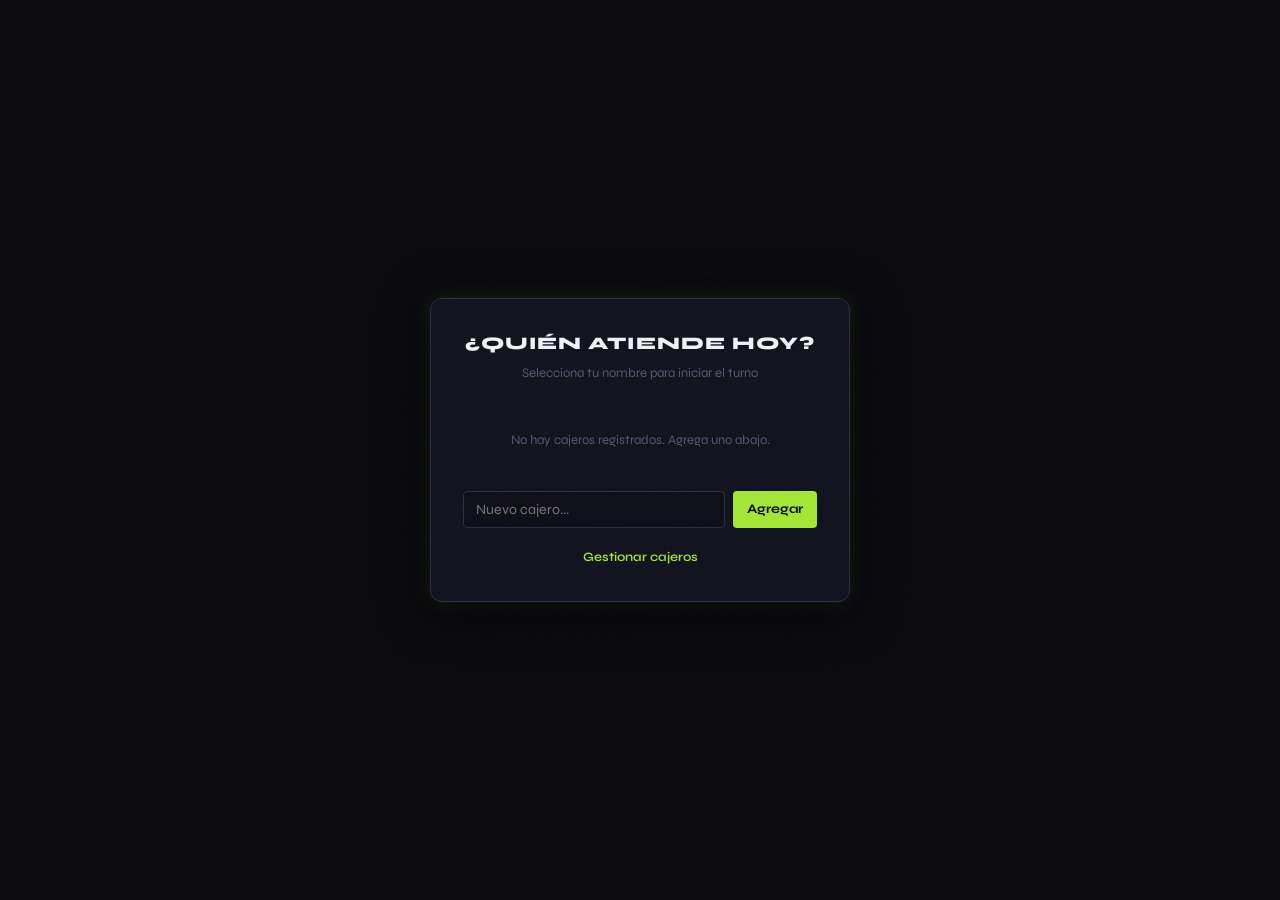
==== index.html @ 63627b52 "hello" ====
<!DOCTYPE html>
<html lang="es">
<head>
  <meta charset="UTF-8" />
  <meta name="viewport" content="width=device-width, initial-scale=1.0" />
  <meta name="description" content="Punto de Venta — Minimercado Control-Total" />
  <meta name="theme-color" content="#0a0a0f" />

  <title>POS — Minimercado</title>

  <!-- =====================================================
    Iconografía y PWA
  ====================================================== -->
  <link rel="icon" type="image/png" sizes="32x32" href="/assets/icons/favicon-32x32.png" />
  <link rel="apple-touch-icon" sizes="180x180" href="/assets/icons/apple-touch-icon.png" />
  <link rel="manifest" href="/manifest.json" />

  <!-- =====================================================
    Tipografías: DM Mono (números/códigos) + Syne (UI)
  ====================================================== -->
  <link rel="preconnect" href="https://fonts.googleapis.com" />
  <link rel="preconnect" href="https://fonts.gstatic.com" crossorigin />
  <link href="https://fonts.googleapis.com/css2?family=DM+Mono:wght@400;500&family=Syne:wght@400;600;700;800&display=swap" rel="stylesheet" />

  <!-- =====================================================
    Estilos
  ====================================================== -->
  <link rel="stylesheet" href="/assets/css/main.css" />
  <link rel="stylesheet" href="/assets/css/pos.css" />
</head>

<body class="pagina-pos">

  <!-- =====================================================
    BARRA DE NAVEGACIÓN SUPERIOR
  ====================================================== -->
  <header class="nav-superior" role="banner">
    <div class="nav-marca">
      <span class="nav-logo">▣</span>
      <span class="nav-nombre">Minimercado</span>
    </div>

    <nav class="nav-links" role="navigation" aria-label="Navegación principal">
      <a href="/" class="nav-link nav-link--activo" aria-current="page">
        <span class="nav-link-icono">⊞</span> POS
      </a>
      <a href="/inventario.html" class="nav-link">
        <span class="nav-link-icono">◫</span> Inventario
      </a>
      <a href="/dashboard.html" class="nav-link">
        <span class="nav-link-icono">◈</span> Dashboard
      </a>
    </nav>

    <div class="nav-sesion">
      <!-- Cajero activo — llenado por cajero.js -->
      <div class="cajero-badge" id="cajero-badge">
        <span class="cajero-badge-icono">◉</span>
        <span id="cajero-badge-nombre">Cargando...</span>
      </div>
      <button class="btn-cerrar-sesion" id="btn-cerrar-sesion" title="Cambiar cajero">↩</button>
    </div>
  </header>

  <!-- =====================================================
    CONTENIDO PRINCIPAL DEL POS
  ====================================================== -->
  <main class="pos-layout" role="main">

    <!-- ─────────────────────────────────────────────────
      COLUMNA IZQUIERDA: Búsqueda + Carrito
    ──────────────────────────────────────────────────── -->
    <section class="pos-columna-izq" aria-label="Carrito de venta">

      <!-- Buscador / Entrada de código -->
      <div class="pos-buscador-wrapper">
        <div class="pos-buscador-grupo">
          <label for="pos-busqueda" class="pos-buscador-label">
            BUSCAR PRODUCTO
          </label>
          <div class="pos-buscador-controles">
            <div class="pos-input-wrapper">
              <span class="pos-input-icono">⌕</span>
              <input
                type="text"
                id="pos-busqueda"
                class="pos-input-busqueda"
                placeholder="Nombre o código de barras..."
                autocomplete="off"
                autocorrect="off"
                spellcheck="false"
                aria-label="Buscar producto por nombre o código"
              />
            </div>
            <button
              id="pos-btn-camara"
              class="btn-camara"
              title="Escanear con cámara (Chrome/Edge)"
              aria-label="Abrir cámara para escanear código de barras"
            >
              ◎
            </button>
          </div>
        </div>

        <!-- Indicador de modo escáner USB -->
        <div class="pos-modo-escaner" id="pos-modo-escaner" aria-live="polite">
          <span class="escaner-dot"></span>
          <span class="escaner-texto">Listo para escáner USB</span>
        </div>
      </div>

      <!-- Carrito de venta -->
      <div class="pos-carrito-header">
        <h2 class="pos-carrito-titulo">VENTA ACTUAL</h2>
        <button
          id="pos-btn-limpiar"
          class="btn-limpiar-carrito"
          title="Vaciar carrito"
          aria-label="Vaciar carrito"
        >
          ✕ Limpiar
        </button>
      </div>

      <div
        id="pos-carrito"
        class="pos-carrito"
        role="list"
        aria-label="Productos en el carrito"
        aria-live="polite"
      >
        <!-- Llenado dinámicamente por pos.js -->
        <div class="carrito-vacio">
          <p>Escanea o busca un producto para comenzar</p>
        </div>
      </div>

    </section>

    <!-- ─────────────────────────────────────────────────
      COLUMNA DERECHA: Resumen + Cobro
    ──────────────────────────────────────────────────── -->
    <aside class="pos-columna-der" aria-label="Resumen y cobro">

      <!-- Panel de totales -->
      <div class="pos-panel-total">
        <div class="pos-total-label">TOTAL A COBRAR</div>
        <div
          id="pos-total"
          class="pos-total-valor"
          aria-live="polite"
          aria-label="Total a cobrar"
        >
          Bs. 0.00
        </div>

        <div class="pos-items-count">
          <span id="pos-items-count">0 productos</span>
        </div>
      </div>

      <!-- Botón principal de cobro -->
      <button
        id="pos-btn-cobrar"
        class="btn-cobrar"
        disabled
        aria-label="Proceder al cobro"
      >
        <span class="btn-cobrar-icono">◈</span>
        COBRAR
      </button>

      <!-- Acceso rápido a fiados del día -->
      <div class="pos-panel-fiados">
        <div class="pos-panel-fiados-header">
          <span>FIADOS PENDIENTES</span>
          <a href="/dashboard.html#fiados" class="link-ver-todos">Ver todos →</a>
        </div>
        <div id="pos-fiados-lista" class="pos-fiados-lista">
          <!-- Llenado por pos.js al iniciar -->
        </div>
      </div>

      <!-- Atajos de teclado -->
      <div class="pos-atajos" aria-label="Atajos de teclado">
        <div class="atajo-item">
          <kbd>F1</kbd> <span>Nuevo producto</span>
        </div>
        <div class="atajo-item">
          <kbd>F2</kbd> <span>Abrir cámara</span>
        </div>
        <div class="atajo-item">
          <kbd>Enter</kbd> <span>Cobrar</span>
        </div>
        <div class="atajo-item">
          <kbd>Esc</kbd> <span>Limpiar</span>
        </div>
      </div>

    </aside>

  </main>

  <!-- =====================================================
    SERVICE WORKER — Registro PWA
  ====================================================== -->
  <script>
    if ("serviceWorker" in navigator) {
      navigator.serviceWorker
        .register("/sw.js")
        .then(() => console.log("✅ Service Worker registrado."))
        .catch((err) => console.error("❌ Error SW:", err));
    }
  </script>

  <!-- =====================================================
    MÓDULOS JS
  ====================================================== -->
  <script type="module">
    import { inicializarDB } from "/assets/js/db.js";
    import { iniciarGestionCajero, getCajeroActivo, cerrarSesionCajero } from "/assets/js/cajero.js";
    import { iniciarPOS } from "/assets/js/pos.js";

    // --- Inicialización en cascada ---
    async function arrancar() {
      await inicializarDB();
      await iniciarGestionCajero();

      // --- Muestra el nombre del cajero activo en el badge ---
      const cajero = getCajeroActivo();
      if (cajero) {
        document.getElementById("cajero-badge-nombre").textContent = cajero.nombre;
      }

      iniciarPOS();

      // --- Cierre de sesión del cajero ---
      document.getElementById("btn-cerrar-sesion").addEventListener("click", () => {
        const confirmado = confirm("¿Cambiar de cajero? La sesión actual se cerrará.");
        if (confirmado) {
          cerrarSesionCajero();
          location.reload();
        }
      });

      // --- Atajos de teclado globales ---
      document.addEventListener("keydown", (e) => {
        if (e.key === "F1") {
          e.preventDefault();
          window.location.href = "/inventario.html?nuevo=1";
        }
        if (e.key === "F2") {
          e.preventDefault();
          document.getElementById("pos-btn-camara")?.click();
        }
        if (e.key === "Escape") {
          document.getElementById("pos-btn-limpiar")?.click();
        }
        // Enter solo si el foco NO está en el input de búsqueda
        if (e.key === "Enter" && document.activeElement?.id !== "pos-busqueda") {
          const btnCobrar = document.getElementById("pos-btn-cobrar");
          if (btnCobrar && !btnCobrar.disabled) btnCobrar.click();
        }
      });
    }

    arrancar().catch(console.error);
  </script>

</body>
</html>
---- assets/css/main.css ----
/* ============================================================
   main.css — Sistema de Diseño Global
   Minimercado Control-Total | JVSoftware
   Contiene: Variables CSS, reset, tipografía, navegación,
   modales, toasts, formularios y componentes compartidos.
   ============================================================ */

/* ============================================================
   VARIABLES DEL SISTEMA
   Paleta: Negro profundo + Verde lima industrial + Ámbar alerta
   ============================================================ */
:root {
  /* --- Colores base --- */
  --color-fondo:        #0a0a0f;
  --color-fondo-2:      #0f0f18;
  --color-superficie:   #13131f;
  --color-superficie-2: #1a1a2a;
  --color-borde:        #252535;
  --color-borde-2:      #2e2e45;

  /* --- Colores primarios --- */
  --color-primario:     #a3e635;   /* Verde lima */
  --color-primario-dim: #6b9a22;
  --color-primario-bg:  rgba(163, 230, 53, 0.07);

  /* --- Colores de estado --- */
  --color-exito:        #a3e635;
  --color-advertencia:  #fbbf24;
  --color-critico:      #f87171;
  --color-fiado:        #fb923c;
  --color-contado:      #34d399;
  --color-info:         #60a5fa;

  /* --- Texto --- */
  --texto-primario:     #f0f0f8;
  --texto-secundario:   #8888aa;
  --texto-terciario:    #555575;
  --texto-invertido:    #0a0a0f;

  /* --- Tipografías --- */
  --fuente-ui:      'Syne', sans-serif;
  --fuente-mono:    'DM Mono', monospace;

  /* --- Espaciado --- */
  --espacio-xs:  4px;
  --espacio-sm:  8px;
  --espacio-md:  16px;
  --espacio-lg:  24px;
  --espacio-xl:  32px;
  --espacio-2xl: 48px;

  /* --- Bordes --- */
  --radio-sm:  4px;
  --radio-md:  8px;
  --radio-lg:  12px;

  /* --- Sombras --- */
  --sombra-sm: 0 2px 8px rgba(0,0,0,0.4);
  --sombra-md: 0 4px 24px rgba(0,0,0,0.6);
  --sombra-lg: 0 8px 48px rgba(0,0,0,0.8);
  --sombra-primario: 0 0 20px rgba(163,230,53,0.15);

  /* --- Transiciones --- */
  --trans-rapida: 120ms ease;
  --trans-normal: 220ms ease;

  /* --- Altura del nav --- */
  --alto-nav: 56px;
}

/* ============================================================
   RESET Y BASE
   ============================================================ */
*, *::before, *::after {
  box-sizing: border-box;
  margin: 0;
  padding: 0;
}

html {
  font-size: 16px;
  scroll-behavior: smooth;
  -webkit-font-smoothing: antialiased;
  -moz-osx-font-smoothing: grayscale;
}

body {
  font-family: var(--fuente-ui);
  background-color: var(--color-fondo);
  color: var(--texto-primario);
  min-height: 100vh;
  line-height: 1.5;
  overflow-x: hidden;
}

/* --- Textura de grano sutil sobre toda la app --- */
body::before {
  content: '';
  position: fixed;
  inset: 0;
  background-image: url("data:image/svg+xml,%3Csvg viewBox='0 0 256 256' xmlns='http://www.w3.org/2000/svg'%3E%3Cfilter id='noise'%3E%3CfeTurbulence type='fractalNoise' baseFrequency='0.9' numOctaves='4' stitchTiles='stitch'/%3E%3C/filter%3E%3Crect width='100%25' height='100%25' filter='url(%23noise)' opacity='0.03'/%3E%3C/svg%3E");
  pointer-events: none;
  z-index: 9999;
  opacity: 0.4;
}

a {
  color: var(--color-primario);
  text-decoration: none;
  transition: opacity var(--trans-rapida);
}
a:hover { opacity: 0.75; }

button {
  font-family: var(--fuente-ui);
  cursor: pointer;
  border: none;
  outline: none;
}

input, select, textarea {
  font-family: var(--fuente-ui);
  outline: none;
}

/* ============================================================
   NAVEGACIÓN SUPERIOR
   ============================================================ */
.nav-superior {
  position: fixed;
  top: 0;
  left: 0;
  right: 0;
  height: var(--alto-nav);
  background: rgba(10, 10, 15, 0.92);
  backdrop-filter: blur(12px);
  -webkit-backdrop-filter: blur(12px);
  border-bottom: 1px solid var(--color-borde);
  display: flex;
  align-items: center;
  padding: 0 var(--espacio-lg);
  gap: var(--espacio-lg);
  z-index: 100;
}

.nav-marca {
  display: flex;
  align-items: center;
  gap: var(--espacio-sm);
  flex-shrink: 0;
}

.nav-logo {
  color: var(--color-primario);
  font-size: 1.3rem;
  line-height: 1;
  filter: drop-shadow(0 0 6px rgba(163,230,53,0.5));
}

.nav-nombre {
  font-family: var(--fuente-ui);
  font-weight: 800;
  font-size: 0.95rem;
  letter-spacing: 0.05em;
  text-transform: uppercase;
  color: var(--texto-primario);
}

.nav-links {
  display: flex;
  align-items: center;
  gap: var(--espacio-xs);
  flex: 1;
}

.nav-link {
  display: flex;
  align-items: center;
  gap: 6px;
  padding: 6px 14px;
  border-radius: var(--radio-sm);
  font-size: 0.8rem;
  font-weight: 600;
  letter-spacing: 0.05em;
  text-transform: uppercase;
  color: var(--texto-secundario);
  transition: color var(--trans-rapida), background var(--trans-rapida);
  border: 1px solid transparent;
}

.nav-link:hover {
  color: var(--texto-primario);
  background: var(--color-superficie);
  opacity: 1;
}

.nav-link--activo {
  color: var(--color-primario);
  background: var(--color-primario-bg);
  border-color: rgba(163,230,53,0.2);
}

.nav-link-icono {
  font-size: 0.85rem;
  opacity: 0.7;
}

.nav-sesion {
  display: flex;
  align-items: center;
  gap: var(--espacio-sm);
  margin-left: auto;
  flex-shrink: 0;
}

.cajero-badge {
  display: flex;
  align-items: center;
  gap: 6px;
  background: var(--color-superficie);
  border: 1px solid var(--color-borde);
  border-radius: var(--radio-sm);
  padding: 5px 10px;
  font-size: 0.78rem;
  font-weight: 600;
  color: var(--texto-secundario);
}

.cajero-badge-icono {
  color: var(--color-primario);
  font-size: 0.6rem;
  filter: drop-shadow(0 0 4px rgba(163,230,53,0.6));
}

.btn-cerrar-sesion {
  background: transparent;
  color: var(--texto-terciario);
  font-size: 1rem;
  padding: 5px 8px;
  border-radius: var(--radio-sm);
  border: 1px solid var(--color-borde);
  transition: color var(--trans-rapida), border-color var(--trans-rapida);
}

.btn-cerrar-sesion:hover {
  color: var(--color-critico);
  border-color: var(--color-critico);
}

/* ============================================================
   CONTENEDOR BASE (todas las páginas empujan el nav)
   ============================================================ */
main {
  padding-top: calc(var(--alto-nav) + var(--espacio-lg));
  padding-left: var(--espacio-lg);
  padding-right: var(--espacio-lg);
  padding-bottom: var(--espacio-2xl);
  min-height: 100vh;
}

/* ============================================================
   TIPOGRAFÍA DE SECCIONES
   ============================================================ */
.seccion-titulo {
  font-family: var(--fuente-ui);
  font-size: 0.7rem;
  font-weight: 700;
  letter-spacing: 0.12em;
  text-transform: uppercase;
  color: var(--texto-terciario);
  margin-bottom: var(--espacio-md);
}

/* ============================================================
   BOTONES GLOBALES
   ============================================================ */
.btn-primario {
  background: var(--color-primario);
  color: var(--texto-invertido);
  font-family: var(--fuente-ui);
  font-weight: 700;
  font-size: 0.85rem;
  letter-spacing: 0.04em;
  padding: 10px 20px;
  border-radius: var(--radio-sm);
  border: none;
  transition: opacity var(--trans-rapida), transform var(--trans-rapida);
}

.btn-primario:hover {
  opacity: 0.88;
  transform: translateY(-1px);
}

.btn-primario:active {
  transform: translateY(0);
  opacity: 1;
}

.btn-primario:disabled {
  opacity: 0.3;
  cursor: not-allowed;
  transform: none;
}

.btn-secundario {
  background: transparent;
  color: var(--texto-secundario);
  font-family: var(--fuente-ui);
  font-weight: 600;
  font-size: 0.85rem;
  padding: 10px 20px;
  border-radius: var(--radio-sm);
  border: 1px solid var(--color-borde-2);
  transition: color var(--trans-rapida), border-color var(--trans-rapida);
}

.btn-secundario:hover {
  color: var(--texto-primario);
  border-color: var(--texto-secundario);
}

.btn-link {
  background: none;
  border: none;
  color: var(--color-primario);
  font-size: 0.8rem;
  font-family: var(--fuente-ui);
  font-weight: 600;
  padding: 4px 0;
  cursor: pointer;
  transition: opacity var(--trans-rapida);
}

.btn-link:hover { opacity: 0.7; }

/* ============================================================
   FORMULARIOS GLOBALES
   ============================================================ */
.form-fila {
  display: flex;
  flex-direction: column;
  gap: 6px;
  margin-bottom: var(--espacio-md);
}

.form-fila.doble {
  display: grid;
  grid-template-columns: 1fr 1fr;
  gap: var(--espacio-md);
}

.form-fila label {
  font-size: 0.72rem;
  font-weight: 700;
  letter-spacing: 0.08em;
  text-transform: uppercase;
  color: var(--texto-terciario);
}

.form-fila input,
.form-fila select,
.form-fila textarea {
  background: var(--color-superficie);
  border: 1px solid var(--color-borde-2);
  border-radius: var(--radio-sm);
  color: var(--texto-primario);
  font-size: 0.88rem;
  padding: 9px 12px;
  transition: border-color var(--trans-rapida), box-shadow var(--trans-rapida);
  width: 100%;
}

.form-fila input:focus,
.form-fila select:focus {
  border-color: var(--color-primario);
  box-shadow: 0 0 0 3px rgba(163,230,53,0.1);
}

.form-fila select {
  appearance: none;
  -webkit-appearance: none;
  background-image: url("data:image/svg+xml,%3Csvg xmlns='http://www.w3.org/2000/svg' width='12' height='8' viewBox='0 0 12 8'%3E%3Cpath d='M1 1l5 5 5-5' stroke='%23555575' stroke-width='1.5' fill='none' stroke-linecap='round'/%3E%3C/svg%3E");
  background-repeat: no-repeat;
  background-position: right 12px center;
  padding-right: 32px;
}

/* ============================================================
   MODALES — OVERLAY + CAJA
   ============================================================ */
.modal-overlay {
  position: fixed;
  inset: 0;
  background: rgba(0, 0, 0, 0.75);
  backdrop-filter: blur(4px);
  -webkit-backdrop-filter: blur(4px);
  display: flex;
  align-items: center;
  justify-content: center;
  z-index: 500;
  animation: modal-aparecer var(--trans-normal) ease;
}

@keyframes modal-aparecer {
  from { opacity: 0; }
  to   { opacity: 1; }
}

.modal-caja {
  background: var(--color-superficie-2);
  border: 1px solid var(--color-borde-2);
  border-radius: var(--radio-lg);
  padding: var(--espacio-xl);
  width: 100%;
  max-width: 480px;
  max-height: 90vh;
  overflow-y: auto;
  box-shadow: var(--sombra-lg);
  animation: modal-subir var(--trans-normal) ease;
}

@keyframes modal-subir {
  from { transform: translateY(16px); opacity: 0; }
  to   { transform: translateY(0);    opacity: 1; }
}

.modal-caja h3 {
  font-size: 1rem;
  font-weight: 700;
  letter-spacing: 0.06em;
  text-transform: uppercase;
  color: var(--texto-primario);
  margin-bottom: var(--espacio-lg);
}

.modal-caja p {
  font-size: 0.88rem;
  color: var(--texto-secundario);
  margin-bottom: var(--espacio-sm);
}

.modal-acciones {
  display: flex;
  gap: var(--espacio-sm);
  margin-top: var(--espacio-lg);
  flex-wrap: wrap;
}

/* ============================================================
   MODAL DEL CAJERO
   ============================================================ */
.modal-cajero-overlay {
  position: fixed;
  inset: 0;
  background: var(--color-fondo);
  display: flex;
  align-items: center;
  justify-content: center;
  z-index: 1000;
  animation: modal-aparecer var(--trans-normal) ease;
}

.modal-cajero-caja {
  background: var(--color-superficie);
  border: 1px solid var(--color-borde-2);
  border-radius: var(--radio-lg);
  padding: var(--espacio-xl);
  width: 100%;
  max-width: 420px;
  box-shadow: var(--sombra-lg), var(--sombra-primario);
  animation: modal-subir var(--trans-normal) ease;
}

.modal-cajero-header {
  text-align: center;
  margin-bottom: var(--espacio-xl);
}

.modal-cajero-header h2 {
  font-size: 1.1rem;
  font-weight: 800;
  letter-spacing: 0.06em;
  text-transform: uppercase;
  color: var(--texto-primario);
  margin-bottom: 6px;
}

.modal-cajero-header p {
  font-size: 0.82rem;
  color: var(--texto-terciario);
}

.cajero-lista {
  display: flex;
  flex-direction: column;
  gap: var(--espacio-sm);
  margin-bottom: var(--espacio-lg);
}

.cajero-opcion {
  display: flex;
  align-items: center;
  gap: var(--espacio-md);
  background: var(--color-fondo-2);
  border: 1px solid var(--color-borde-2);
  border-radius: var(--radio-md);
  padding: var(--espacio-md);
  cursor: pointer;
  transition: border-color var(--trans-rapida), background var(--trans-rapida);
  width: 100%;
  text-align: left;
}

.cajero-opcion:hover {
  border-color: var(--color-primario);
  background: var(--color-primario-bg);
}

.cajero-inicial {
  width: 36px;
  height: 36px;
  background: var(--color-primario);
  color: var(--texto-invertido);
  border-radius: 50%;
  display: flex;
  align-items: center;
  justify-content: center;
  font-weight: 800;
  font-size: 0.95rem;
  flex-shrink: 0;
}

.cajero-nombre {
  font-weight: 600;
  font-size: 0.92rem;
  color: var(--texto-primario);
}

.cajero-vacio {
  font-size: 0.82rem;
  color: var(--texto-terciario);
  text-align: center;
  padding: var(--espacio-md);
}

.cajero-nuevo {
  display: flex;
  gap: var(--espacio-sm);
}

.cajero-nuevo input {
  flex: 1;
  background: var(--color-fondo-2);
  border: 1px solid var(--color-borde-2);
  border-radius: var(--radio-sm);
  color: var(--texto-primario);
  font-size: 0.88rem;
  padding: 9px 12px;
  transition: border-color var(--trans-rapida);
}

.cajero-nuevo input:focus {
  border-color: var(--color-primario);
}

.cajero-nuevo button {
  background: var(--color-primario);
  color: var(--texto-invertido);
  font-weight: 700;
  font-size: 0.82rem;
  padding: 9px 14px;
  border-radius: var(--radio-sm);
  transition: opacity var(--trans-rapida);
}

.cajero-nuevo button:hover { opacity: 0.85; }

.cajero-gestionar {
  text-align: center;
  margin-top: var(--espacio-md);
}

.cajero-gestion-fila {
  display: flex;
  align-items: center;
  justify-content: space-between;
  padding: 8px 12px;
  background: var(--color-fondo-2);
  border-radius: var(--radio-sm);
  margin-bottom: 6px;
  font-size: 0.85rem;
  color: var(--texto-primario);
}

.btn-eliminar-cajero {
  background: transparent;
  color: var(--color-critico);
  font-size: 0.75rem;
  padding: 4px 8px;
  border: 1px solid rgba(248,113,113,0.3);
  border-radius: var(--radio-sm);
  transition: background var(--trans-rapida);
}

.btn-eliminar-cajero:hover {
  background: rgba(248,113,113,0.1);
}

/* ============================================================
   MODAL DE CÁMARA
   ============================================================ */
.modal-camara-overlay {
  position: fixed;
  inset: 0;
  background: rgba(0,0,0,0.9);
  display: flex;
  align-items: center;
  justify-content: center;
  z-index: 600;
  animation: modal-aparecer var(--trans-normal) ease;
}

.modal-camara-caja {
  background: var(--color-superficie);
  border: 1px solid var(--color-borde-2);
  border-radius: var(--radio-lg);
  padding: var(--espacio-lg);
  width: 100%;
  max-width: 480px;
  box-shadow: var(--sombra-lg);
  animation: modal-subir var(--trans-normal) ease;
}

.modal-camara-header {
  display: flex;
  align-items: center;
  justify-content: space-between;
  margin-bottom: var(--espacio-md);
}

.modal-camara-header h3 {
  font-size: 0.88rem;
  font-weight: 700;
  letter-spacing: 0.08em;
  text-transform: uppercase;
  color: var(--texto-secundario);
}

.btn-cerrar-camara {
  background: transparent;
  color: var(--texto-terciario);
  font-size: 1rem;
  padding: 4px 8px;
  border: 1px solid var(--color-borde);
  border-radius: var(--radio-sm);
  transition: color var(--trans-rapida);
}

.btn-cerrar-camara:hover { color: var(--color-critico); }

.modal-camara-visor {
  position: relative;
  border-radius: var(--radio-md);
  overflow: hidden;
  background: #000;
  aspect-ratio: 4/3;
}

#camara-video {
  width: 100%;
  height: 100%;
  object-fit: cover;
  display: block;
}

/* Mira de escaneo */
.camara-mira {
  position: absolute;
  inset: 0;
  display: flex;
  align-items: center;
  justify-content: center;
  pointer-events: none;
}

.camara-mira::before {
  content: '';
  width: 60%;
  height: 35%;
  border: 2px solid var(--color-primario);
  border-radius: var(--radio-sm);
  box-shadow: 0 0 0 2000px rgba(0,0,0,0.4), 0 0 20px rgba(163,230,53,0.3);
  animation: mira-pulso 1.8s ease-in-out infinite;
}

@keyframes mira-pulso {
  0%, 100% { border-color: var(--color-primario); box-shadow: 0 0 0 2000px rgba(0,0,0,0.4), 0 0 20px rgba(163,230,53,0.3); }
  50%       { border-color: rgba(163,230,53,0.5); box-shadow: 0 0 0 2000px rgba(0,0,0,0.4), 0 0 40px rgba(163,230,53,0.5); }
}

.camara-instruccion {
  text-align: center;
  font-size: 0.78rem;
  color: var(--texto-terciario);
  margin-top: var(--espacio-md);
}

/* ============================================================
   TOASTS (NOTIFICACIONES FLOTANTES)
   ============================================================ */
.pos-toast,
.cajero-toast {
  position: fixed;
  bottom: var(--espacio-lg);
  right: var(--espacio-lg);
  background: var(--color-superficie-2);
  border: 1px solid var(--color-borde-2);
  border-radius: var(--radio-md);
  padding: 12px 18px;
  font-size: 0.85rem;
  font-weight: 600;
  color: var(--texto-primario);
  box-shadow: var(--sombra-md);
  z-index: 900;
  animation: toast-entrar 250ms ease;
  transition: opacity 400ms ease, transform 400ms ease;
}

@keyframes toast-entrar {
  from { transform: translateY(12px); opacity: 0; }
  to   { transform: translateY(0);    opacity: 1; }
}

.pos-toast--salir,
.cajero-toast--salir {
  opacity: 0;
  transform: translateY(8px);
}

.pos-toast--exito    { border-color: var(--color-exito);      color: var(--color-exito); }
.pos-toast--advertencia { border-color: var(--color-advertencia); color: var(--color-advertencia); }
.pos-toast--error    { border-color: var(--color-critico);    color: var(--color-critico); }

/* ============================================================
   TABLAS COMPARTIDAS
   ============================================================ */
.tabla-wrapper {
  overflow-x: auto;
  border: 1px solid var(--color-borde);
  border-radius: var(--radio-md);
}

table {
  width: 100%;
  border-collapse: collapse;
  font-size: 0.83rem;
}

thead tr {
  background: var(--color-superficie);
  border-bottom: 1px solid var(--color-borde-2);
}

thead th {
  padding: 10px 14px;
  text-align: left;
  font-size: 0.68rem;
  font-weight: 700;
  letter-spacing: 0.1em;
  text-transform: uppercase;
  color: var(--texto-terciario);
  white-space: nowrap;
}

tbody tr {
  border-bottom: 1px solid var(--color-borde);
  transition: background var(--trans-rapida);
}

tbody tr:last-child { border-bottom: none; }
tbody tr:hover { background: var(--color-superficie); }

tbody td {
  padding: 10px 14px;
  color: var(--texto-primario);
  font-size: 0.83rem;
  vertical-align: middle;
}

.tabla-vacia {
  text-align: center;
  color: var(--texto-terciario);
  padding: var(--espacio-xl) !important;
  font-size: 0.83rem;
}

/* ============================================================
   ESTADOS DE STOCK Y VENCIMIENTO
   ============================================================ */
.stock-agotado  { color: var(--color-critico);      font-weight: 700; }
.stock-bajo     { color: var(--color-advertencia);  font-weight: 700; }

.venc-expirado    { color: var(--color-critico); }
.venc-critico     { color: var(--color-advertencia); }
.venc-advertencia { color: var(--color-fiado); }

.valor-positivo { color: var(--color-exito); font-family: var(--fuente-mono); }
.valor-negativo { color: var(--color-critico); font-family: var(--fuente-mono); }

/* ============================================================
   TAG DE TIPO DE VENTA
   ============================================================ */
.tag-tipo {
  display: inline-block;
  padding: 2px 8px;
  border-radius: var(--radio-sm);
  font-size: 0.72rem;
  font-weight: 700;
  letter-spacing: 0.06em;
  text-transform: uppercase;
}

.tag-contado {
  background: rgba(52,211,153,0.12);
  color: var(--color-contado);
  border: 1px solid rgba(52,211,153,0.25);
}

.tag-fiado {
  background: rgba(251,146,60,0.12);
  color: var(--color-fiado);
  border: 1px solid rgba(251,146,60,0.25);
}

/* ============================================================
   FILTROS SELECT COMPARTIDOS
   ============================================================ */
.filtro-select {
  background: var(--color-superficie);
  border: 1px solid var(--color-borde-2);
  border-radius: var(--radio-sm);
  color: var(--texto-primario);
  font-family: var(--fuente-ui);
  font-size: 0.82rem;
  padding: 7px 28px 7px 10px;
  appearance: none;
  -webkit-appearance: none;
  background-image: url("data:image/svg+xml,%3Csvg xmlns='http://www.w3.org/2000/svg' width='10' height='7' viewBox='0 0 10 7'%3E%3Cpath d='M1 1l4 4 4-4' stroke='%23555575' stroke-width='1.5' fill='none' stroke-linecap='round'/%3E%3C/svg%3E");
  background-repeat: no-repeat;
  background-position: right 10px center;
  cursor: pointer;
  transition: border-color var(--trans-rapida);
}

.filtro-select:focus {
  border-color: var(--color-primario);
}

/* ============================================================
   SCROLLBARS PERSONALIZADOS
   ============================================================ */
::-webkit-scrollbar { width: 6px; height: 6px; }
::-webkit-scrollbar-track { background: var(--color-fondo); }
::-webkit-scrollbar-thumb {
  background: var(--color-borde-2);
  border-radius: 3px;
}
::-webkit-scrollbar-thumb:hover {
  background: var(--texto-terciario);
}

/* ============================================================
   RESPONSIVE — Móvil básico
   ============================================================ */
@media (max-width: 768px) {
  main {
    padding-left: var(--espacio-md);
    padding-right: var(--espacio-md);
  }

  .nav-superior {
    padding: 0 var(--espacio-md);
    gap: var(--espacio-sm);
  }

  .nav-nombre { display: none; }

  .nav-link span.nav-link-icono { margin: 0; }

  .modal-caja {
    margin: var(--espacio-md);
    padding: var(--espacio-lg);
  }

  .form-fila.doble {
    grid-template-columns: 1fr;
  }
}
---- assets/css/pos.css ----
/* ============================================================
   pos.css — Punto de Venta (POS)
   Minimercado Control-Total | JVSoftware
   ============================================================ */

/* ============================================================
   LAYOUT PRINCIPAL DEL POS (dos columnas)
   ============================================================ */
.pos-layout {
  display: grid;
  grid-template-columns: 1fr 320px;
  gap: var(--espacio-lg);
  max-width: 1200px;
  margin: 0 auto;
  align-items: start;
}

/* ============================================================
   COLUMNA IZQUIERDA — BUSCADOR + CARRITO
   ============================================================ */
.pos-columna-izq {
  display: flex;
  flex-direction: column;
  gap: var(--espacio-md);
}

/* --- Buscador --- */
.pos-buscador-wrapper {
  background: var(--color-superficie);
  border: 1px solid var(--color-borde-2);
  border-radius: var(--radio-md);
  padding: var(--espacio-md);
}

.pos-buscador-grupo {
  display: flex;
  flex-direction: column;
  gap: 8px;
}

.pos-buscador-label {
  font-size: 0.68rem;
  font-weight: 700;
  letter-spacing: 0.12em;
  text-transform: uppercase;
  color: var(--texto-terciario);
}

.pos-buscador-controles {
  display: flex;
  gap: var(--espacio-sm);
  align-items: stretch;
}

.pos-input-wrapper {
  position: relative;
  flex: 1;
}

.pos-input-icono {
  position: absolute;
  left: 12px;
  top: 50%;
  transform: translateY(-50%);
  color: var(--texto-terciario);
  font-size: 1rem;
  pointer-events: none;
}

.pos-input-busqueda {
  width: 100%;
  background: var(--color-fondo-2);
  border: 1px solid var(--color-borde-2);
  border-radius: var(--radio-sm);
  color: var(--texto-primario);
  font-family: var(--fuente-ui);
  font-size: 1rem;
  font-weight: 500;
  padding: 12px 14px 12px 38px;
  transition: border-color var(--trans-rapida), box-shadow var(--trans-rapida);
  letter-spacing: 0.01em;
}

.pos-input-busqueda:focus {
  border-color: var(--color-primario);
  box-shadow: 0 0 0 3px rgba(163,230,53,0.1);
}

.pos-input-busqueda::placeholder {
  color: var(--texto-terciario);
  font-size: 0.88rem;
}

/* --- Botón cámara --- */
.btn-camara {
  background: var(--color-fondo-2);
  border: 1px solid var(--color-borde-2);
  border-radius: var(--radio-sm);
  color: var(--texto-secundario);
  font-size: 1.1rem;
  width: 46px;
  flex-shrink: 0;
  display: flex;
  align-items: center;
  justify-content: center;
  transition: color var(--trans-rapida), border-color var(--trans-rapida), background var(--trans-rapida);
}

.btn-camara:hover {
  color: var(--color-primario);
  border-color: var(--color-primario);
  background: var(--color-primario-bg);
}

/* --- Modo escáner USB --- */
.pos-modo-escaner {
  display: flex;
  align-items: center;
  gap: 7px;
  margin-top: 8px;
}

.escaner-dot {
  width: 7px;
  height: 7px;
  border-radius: 50%;
  background: var(--color-primario);
  flex-shrink: 0;
  animation: escaner-latido 2s ease-in-out infinite;
}

@keyframes escaner-latido {
  0%, 100% { opacity: 1; box-shadow: 0 0 4px rgba(163,230,53,0.6); }
  50%       { opacity: 0.4; box-shadow: none; }
}

.escaner-texto {
  font-size: 0.72rem;
  color: var(--texto-terciario);
  letter-spacing: 0.04em;
}

/* --- Sugerencias de búsqueda --- */
.pos-sugerencias {
  position: absolute;
  top: calc(100% + 4px);
  left: 0;
  right: 0;
  background: var(--color-superficie-2);
  border: 1px solid var(--color-borde-2);
  border-radius: var(--radio-md);
  box-shadow: var(--sombra-md);
  list-style: none;
  z-index: 200;
  overflow: hidden;
  animation: suger-aparecer 150ms ease;
}

@keyframes suger-aparecer {
  from { opacity: 0; transform: translateY(-4px); }
  to   { opacity: 1; transform: translateY(0); }
}

.pos-sugerencia-item {
  display: grid;
  grid-template-columns: 1fr auto auto;
  align-items: center;
  gap: var(--espacio-sm);
  padding: 10px 14px;
  cursor: pointer;
  transition: background var(--trans-rapida);
  border-bottom: 1px solid var(--color-borde);
}

.pos-sugerencia-item:last-child { border-bottom: none; }

.pos-sugerencia-item:hover { background: var(--color-primario-bg); }

.sug-nombre {
  font-size: 0.88rem;
  font-weight: 600;
  color: var(--texto-primario);
  white-space: nowrap;
  overflow: hidden;
  text-overflow: ellipsis;
}

.sug-precio {
  font-family: var(--fuente-mono);
  font-size: 0.85rem;
  color: var(--color-primario);
  white-space: nowrap;
}

.sug-stock {
  font-size: 0.72rem;
  color: var(--texto-terciario);
  white-space: nowrap;
}

.sug-stock.stock-agotado {
  color: var(--color-critico);
}

.pos-sugerencia-vacia {
  padding: 12px 14px;
  font-size: 0.82rem;
  color: var(--texto-terciario);
  text-align: center;
}

/* Hace que el wrapper del input sea el contenedor de posición */
.pos-input-wrapper {
  position: relative;
}

/* ============================================================
   CARRITO
   ============================================================ */
.pos-carrito-header {
  display: flex;
  align-items: center;
  justify-content: space-between;
  padding: 0 2px;
}

.pos-carrito-titulo {
  font-size: 0.68rem;
  font-weight: 700;
  letter-spacing: 0.12em;
  color: var(--texto-terciario);
}

.btn-limpiar-carrito {
  background: transparent;
  border: none;
  color: var(--texto-terciario);
  font-size: 0.72rem;
  font-weight: 600;
  font-family: var(--fuente-ui);
  letter-spacing: 0.06em;
  cursor: pointer;
  transition: color var(--trans-rapida);
  padding: 4px 8px;
  border-radius: var(--radio-sm);
}

.btn-limpiar-carrito:hover { color: var(--color-critico); }

.pos-carrito {
  background: var(--color-superficie);
  border: 1px solid var(--color-borde);
  border-radius: var(--radio-md);
  min-height: 300px;
  max-height: calc(100vh - 320px);
  overflow-y: auto;
}

/* --- Estado vacío del carrito --- */
.carrito-vacio {
  display: flex;
  align-items: center;
  justify-content: center;
  min-height: 200px;
  padding: var(--espacio-xl);
  text-align: center;
}

.carrito-vacio p {
  font-size: 0.83rem;
  color: var(--texto-terciario);
  line-height: 1.6;
}

/* --- Items del carrito --- */
.carrito-item {
  display: grid;
  grid-template-columns: 1fr auto auto;
  align-items: center;
  gap: var(--espacio-md);
  padding: 12px var(--espacio-md);
  border-bottom: 1px solid var(--color-borde);
  transition: background var(--trans-rapida);
  animation: item-entrar 150ms ease;
}

@keyframes item-entrar {
  from { opacity: 0; transform: translateX(-8px); }
  to   { opacity: 1; transform: translateX(0); }
}

.carrito-item:last-child { border-bottom: none; }
.carrito-item:hover { background: var(--color-superficie-2); }

.carrito-item-info {
  display: flex;
  flex-direction: column;
  gap: 3px;
  overflow: hidden;
}

.carrito-nombre {
  font-size: 0.88rem;
  font-weight: 600;
  color: var(--texto-primario);
  white-space: nowrap;
  overflow: hidden;
  text-overflow: ellipsis;
}

.carrito-precio-unit {
  font-family: var(--fuente-mono);
  font-size: 0.72rem;
  color: var(--texto-terciario);
}

/* --- Controles de cantidad --- */
.carrito-item-controles {
  display: flex;
  align-items: center;
  gap: 4px;
  flex-shrink: 0;
}

.btn-cantidad {
  background: var(--color-superficie-2);
  border: 1px solid var(--color-borde-2);
  border-radius: var(--radio-sm);
  color: var(--texto-primario);
  width: 26px;
  height: 26px;
  font-size: 0.9rem;
  display: flex;
  align-items: center;
  justify-content: center;
  transition: background var(--trans-rapida), color var(--trans-rapida);
  flex-shrink: 0;
}

.btn-cantidad:hover {
  background: var(--color-primario);
  color: var(--texto-invertido);
  border-color: var(--color-primario);
}

.carrito-cantidad-input {
  width: 42px;
  text-align: center;
  background: var(--color-fondo-2);
  border: 1px solid var(--color-borde-2);
  border-radius: var(--radio-sm);
  color: var(--texto-primario);
  font-family: var(--fuente-mono);
  font-size: 0.88rem;
  padding: 3px 4px;
  height: 26px;
}

/* --- Subtotal + botón quitar --- */
.carrito-item-subtotal {
  display: flex;
  flex-direction: column;
  align-items: flex-end;
  gap: 4px;
  flex-shrink: 0;
}

.carrito-item-subtotal span {
  font-family: var(--fuente-mono);
  font-size: 0.88rem;
  font-weight: 500;
  color: var(--color-primario);
}

.btn-quitar-item {
  background: transparent;
  border: none;
  color: var(--texto-terciario);
  font-size: 0.75rem;
  cursor: pointer;
  padding: 2px;
  transition: color var(--trans-rapida);
  line-height: 1;
}

.btn-quitar-item:hover { color: var(--color-critico); }

/* ============================================================
   COLUMNA DERECHA — PANEL DE COBRO
   ============================================================ */
.pos-columna-der {
  display: flex;
  flex-direction: column;
  gap: var(--espacio-md);
  position: sticky;
  top: calc(var(--alto-nav) + var(--espacio-lg));
}

/* --- Panel total --- */
.pos-panel-total {
  background: var(--color-superficie);
  border: 1px solid var(--color-borde-2);
  border-radius: var(--radio-md);
  padding: var(--espacio-lg);
  text-align: center;
}

.pos-total-label {
  font-size: 0.65rem;
  font-weight: 700;
  letter-spacing: 0.14em;
  color: var(--texto-terciario);
  margin-bottom: 8px;
}

.pos-total-valor {
  font-family: var(--fuente-mono);
  font-size: 2.2rem;
  font-weight: 500;
  color: var(--color-primario);
  line-height: 1;
  text-shadow: 0 0 20px rgba(163,230,53,0.25);
  transition: all var(--trans-normal);
}

.pos-items-count {
  font-size: 0.72rem;
  color: var(--texto-terciario);
  margin-top: 6px;
}

/* --- Botón cobrar --- */
.btn-cobrar {
  background: var(--color-primario);
  color: var(--texto-invertido);
  font-family: var(--fuente-ui);
  font-weight: 800;
  font-size: 1rem;
  letter-spacing: 0.1em;
  padding: 16px;
  border-radius: var(--radio-md);
  border: none;
  width: 100%;
  display: flex;
  align-items: center;
  justify-content: center;
  gap: var(--espacio-sm);
  transition: opacity var(--trans-rapida), transform var(--trans-rapida), box-shadow var(--trans-rapida);
  box-shadow: 0 4px 20px rgba(163,230,53,0.25);
}

.btn-cobrar:hover:not(:disabled) {
  opacity: 0.9;
  transform: translateY(-2px);
  box-shadow: 0 6px 28px rgba(163,230,53,0.35);
}

.btn-cobrar:active:not(:disabled) {
  transform: translateY(0);
}

.btn-cobrar:disabled {
  opacity: 0.25;
  cursor: not-allowed;
  box-shadow: none;
}

.btn-cobrar-icono {
  font-size: 1.1rem;
}

/* --- Panel fiados rápidos --- */
.pos-panel-fiados {
  background: var(--color-superficie);
  border: 1px solid var(--color-borde);
  border-radius: var(--radio-md);
  padding: var(--espacio-md);
}

.pos-panel-fiados-header {
  display: flex;
  justify-content: space-between;
  align-items: center;
  margin-bottom: var(--espacio-sm);
}

.pos-panel-fiados-header span {
  font-size: 0.65rem;
  font-weight: 700;
  letter-spacing: 0.12em;
  color: var(--texto-terciario);
}

.pos-fiados-lista {
  display: flex;
  flex-direction: column;
  gap: 6px;
  max-height: 120px;
  overflow-y: auto;
}

/* --- Atajos de teclado --- */
.pos-atajos {
  display: grid;
  grid-template-columns: 1fr 1fr;
  gap: 6px;
  padding: var(--espacio-sm);
}

.atajo-item {
  display: flex;
  align-items: center;
  gap: 6px;
  font-size: 0.72rem;
  color: var(--texto-terciario);
}

kbd {
  background: var(--color-superficie-2);
  border: 1px solid var(--color-borde-2);
  border-radius: 3px;
  padding: 2px 6px;
  font-family: var(--fuente-mono);
  font-size: 0.68rem;
  color: var(--texto-secundario);
  white-space: nowrap;
}

/* ============================================================
   MODAL DE COBRO
   ============================================================ */
.modal-cobro {
  max-width: 380px;
}

.cobro-total {
  display: flex;
  justify-content: space-between;
  align-items: center;
  background: var(--color-fondo-2);
  border: 1px solid var(--color-borde-2);
  border-radius: var(--radio-sm);
  padding: var(--espacio-md);
  margin-bottom: var(--espacio-lg);
}

.cobro-total span {
  font-size: 0.78rem;
  font-weight: 700;
  letter-spacing: 0.08em;
  text-transform: uppercase;
  color: var(--texto-terciario);
}

.cobro-total strong {
  font-family: var(--fuente-mono);
  font-size: 1.4rem;
  color: var(--color-primario);
}

.cobro-tipo {
  display: flex;
  gap: var(--espacio-md);
  margin-bottom: var(--espacio-md);
}

.cobro-tipo label {
  display: flex;
  align-items: center;
  gap: 8px;
  font-size: 0.85rem;
  font-weight: 600;
  color: var(--texto-secundario);
  cursor: pointer;
  transition: color var(--trans-rapida);
}

.cobro-tipo label:hover { color: var(--texto-primario); }

.cobro-tipo input[type="radio"] {
  accent-color: var(--color-primario);
  width: 14px;
  height: 14px;
}

.cobro-fiado-panel,
.cobro-contado-panel {
  margin-bottom: var(--espacio-md);
}

.cobro-fiado-panel select {
  width: 100%;
  background: var(--color-superficie);
  border: 1px solid var(--color-borde-2);
  border-radius: var(--radio-sm);
  color: var(--texto-primario);
  font-family: var(--fuente-ui);
  font-size: 0.88rem;
  padding: 10px 30px 10px 12px;
  appearance: none;
  margin-bottom: 8px;
}

.cobro-contado-panel label {
  display: block;
  font-size: 0.72rem;
  font-weight: 700;
  letter-spacing: 0.08em;
  text-transform: uppercase;
  color: var(--texto-terciario);
  margin-bottom: 6px;
}

.cobro-contado-panel input {
  width: 100%;
  background: var(--color-superficie);
  border: 1px solid var(--color-borde-2);
  border-radius: var(--radio-sm);
  color: var(--texto-primario);
  font-family: var(--fuente-mono);
  font-size: 1.1rem;
  padding: 10px 12px;
  transition: border-color var(--trans-rapida);
}

.cobro-contado-panel input:focus {
  border-color: var(--color-primario);
}

.cobro-cambio {
  margin-top: var(--espacio-sm);
  font-size: 0.85rem;
  color: var(--texto-secundario);
  background: rgba(163,230,53,0.07);
  border: 1px solid rgba(163,230,53,0.2);
  border-radius: var(--radio-sm);
  padding: 8px 12px;
}

.cobro-cambio strong {
  font-family: var(--fuente-mono);
  color: var(--color-primario);
}

/* ============================================================
   RESPONSIVE POS
   ============================================================ */
@media (max-width: 900px) {
  .pos-layout {
    grid-template-columns: 1fr;
  }

  .pos-columna-der {
    position: static;
    order: -1;
  }

  .pos-panel-total {
    display: flex;
    align-items: center;
    justify-content: space-between;
    text-align: left;
    gap: var(--espacio-md);
  }

  .pos-total-valor { font-size: 1.6rem; }

  .pos-carrito {
    max-height: 400px;
  }
}

/* ============================================================
   MODAL DE CÁMARA (BarcodeDetector)
   ============================================================ */
.modal-camara-overlay {
  position: fixed;
  top: 0;
  left: 0;
  right: 0;
  bottom: 0;
  background: rgba(0, 0, 0, 0.85);
  display: flex;
  align-items: center;
  justify-content: center;
  z-index: 2000;
  backdrop-filter: blur(4px);
}

.modal-camara-caja {
  background: var(--color-superficie);
  border: 1px solid var(--color-borde-2);
  border-radius: var(--radio-lg);
  width: 90%;
  max-width: 500px;
  overflow: hidden;
  box-shadow: var(--sombra-lg);
}

.modal-camara-header {
  padding: var(--espacio-md);
  display: flex;
  justify-content: space-between;
  align-items: center;
  border-bottom: 1px solid var(--color-borde);
}

.modal-camara-header h3 {
  font-size: 0.9rem;
  font-weight: 700;
  color: var(--texto-primario);
}

.btn-cerrar-camara {
  background: transparent;
  border: none;
  color: var(--texto-terciario);
  font-size: 1.2rem;
  cursor: pointer;
  transition: color var(--trans-rapida);
}

.btn-cerrar-camara:hover { color: var(--color-critico); }

.modal-camara-visor {
  position: relative;
  background: #000;
  aspect-ratio: 4 / 3;
  display: flex;
  align-items: center;
  justify-content: center;
  overflow: hidden;
}

/* --- La "mira" para ayudar al usuario a centrar el código --- */
.camara-mira {
  position: absolute;
  width: 70%;
  height: 40%;
  border: 2px solid var(--color-primario);
  border-radius: var(--radio-md);
  box-shadow: 0 0 0 4000px rgba(0, 0, 0, 0.4); /* Efecto oscurecer fuera de la mira */
  pointer-events: none;
  z-index: 10;
}

.camara-mira::after {
  content: "";
  position: absolute;
  top: 50%;
  left: 5%;
  right: 5%;
  height: 2px;
  background: rgba(163, 230, 53, 0.4);
  box-shadow: 0 0 8px var(--color-primario);
  animation: laser-scan 2s linear infinite;
}

@keyframes laser-scan {
  0%, 100% { transform: translateY(-40px); opacity: 0; }
  50% { transform: translateY(40px); opacity: 1; }
}

.camara-instruccion {
  padding: var(--espacio-md);
  text-align: center;
  font-size: 0.8rem;
  color: var(--texto-secundario);
  background: var(--color-superficie-2);
}
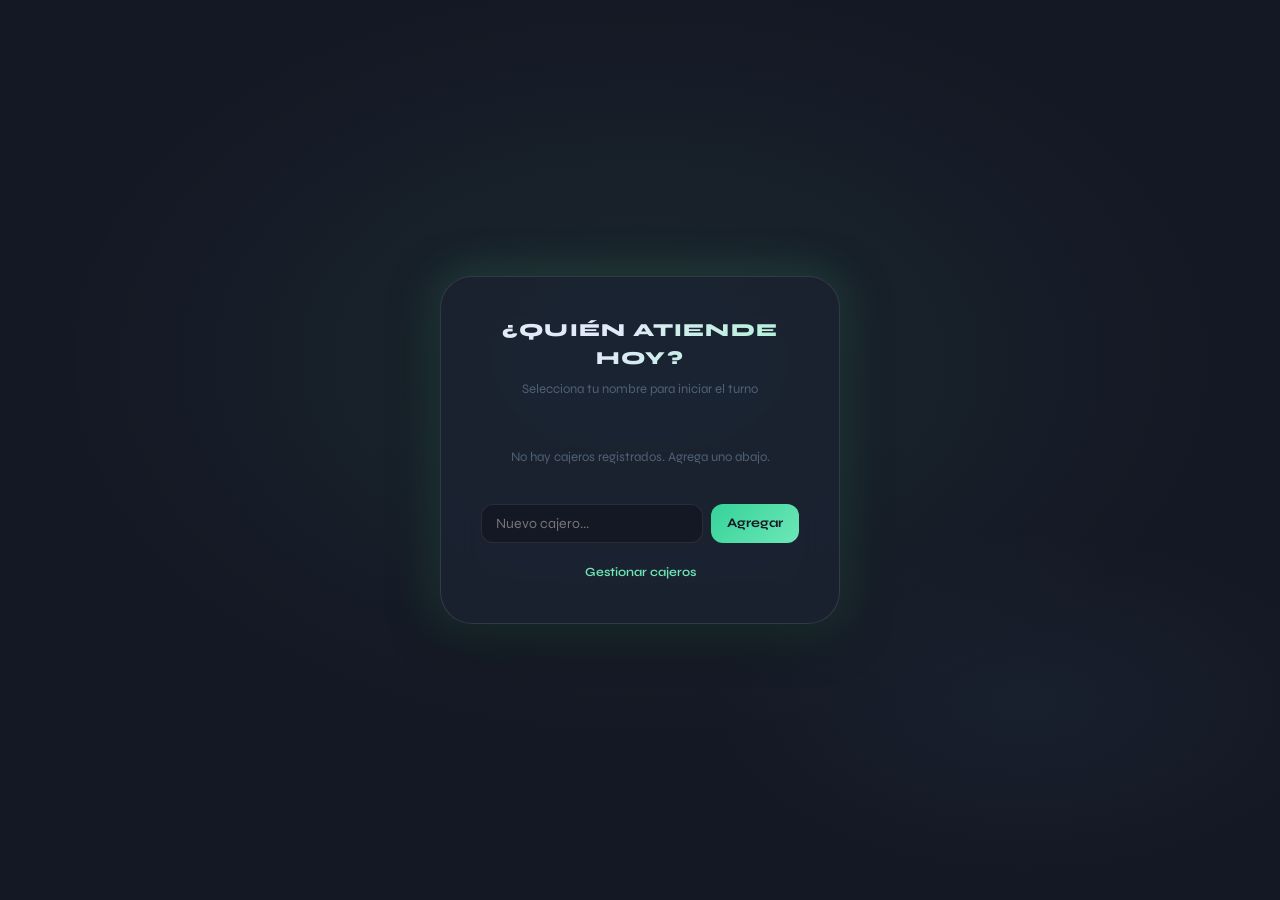
==== commit 5901025f: "Refactor navigation icons in dashboard, POS, and inventory pages; update symbols for improved visual" ====
--- a/index.html
+++ b/index.html
@@ -36,26 +36,26 @@
   ====================================================== -->
   <header class="nav-superior" role="banner">
     <div class="nav-marca">
-      <span class="nav-logo">▣</span>
+      <span class="nav-logo">⌘</span>
       <span class="nav-nombre">Minimercado</span>
     </div>
 
     <nav class="nav-links" role="navigation" aria-label="Navegación principal">
       <a href="/" class="nav-link nav-link--activo" aria-current="page">
-        <span class="nav-link-icono">⊞</span> POS
+        <span class="nav-link-icono">⎙</span> POS
       </a>
       <a href="/inventario.html" class="nav-link">
-        <span class="nav-link-icono">◫</span> Inventario
+        <span class="nav-link-icono">☷</span> Inventario
       </a>
       <a href="/dashboard.html" class="nav-link">
-        <span class="nav-link-icono">◈</span> Dashboard
+        <span class="nav-link-icono">⌬</span> Dashboard
       </a>
     </nav>
 
     <div class="nav-sesion">
       <!-- Cajero activo — llenado por cajero.js -->
       <div class="cajero-badge" id="cajero-badge">
-        <span class="cajero-badge-icono">◉</span>
+        <span class="cajero-badge-icono"></span>
         <span id="cajero-badge-nombre">Cargando...</span>
       </div>
       <button class="btn-cerrar-sesion" id="btn-cerrar-sesion" title="Cambiar cajero">↩</button>
--- a/assets/css/main.css
+++ b/assets/css/main.css
@@ -1,81 +1,89 @@
 /* ============================================================
    main.css — Sistema de Diseño Global
    Minimercado Control-Total | JVSoftware
-   Contiene: Variables CSS, reset, tipografía, navegación,
-   modales, toasts, formularios y componentes compartidos.
-   ============================================================ */
-
-/* ============================================================
-   VARIABLES DEL SISTEMA
-   Paleta: Negro profundo + Verde lima industrial + Ámbar alerta
-   ============================================================ */
+   Estilo: Ghibli-Tech · Glassmorphism cálido · Verde menta
+   ============================================================ */
+
 :root {
-  /* --- Colores base --- */
-  --color-fondo:        #0a0a0f;
-  --color-fondo-2:      #0f0f18;
-  --color-superficie:   #13131f;
-  --color-superficie-2: #1a1a2a;
-  --color-borde:        #252535;
-  --color-borde-2:      #2e2e45;
-
-  /* --- Colores primarios --- */
-  --color-primario:     #a3e635;   /* Verde lima */
-  --color-primario-dim: #6b9a22;
-  --color-primario-bg:  rgba(163, 230, 53, 0.07);
-
-  /* --- Colores de estado --- */
-  --color-exito:        #a3e635;
-  --color-advertencia:  #fbbf24;
-  --color-critico:      #f87171;
-  --color-fiado:        #fb923c;
-  --color-contado:      #34d399;
-  --color-info:         #60a5fa;
+  /* --- Fondos: pizarra azulado cálido, no negro puro --- */
+  --fondo-base:       #141824;
+  --fondo-medio:      #1c2333;
+  --fondo-superficie: #222b3a;
+  --fondo-elevado:    #2a3548;
+  --fondo-hover:      #303d54;
+
+  /* --- Bordes sutiles --- */
+  --borde-sutil:  rgba(255,255,255,0.05);
+  --borde-normal: rgba(255,255,255,0.09);
+  --borde-fuerte: rgba(255,255,255,0.16);
+  --borde-acento: rgba(110,231,183,0.32);
+
+  /* --- Verde menta (acento principal Ghibli-Tech) --- */
+  --menta:          #6ee7b7;
+  --menta-dim:      #34d399;
+  --menta-suave:    #a7f3d0;
+  --menta-oscuro:   #059669;
+  --menta-bg:       rgba(110,231,183,0.07);
+  --menta-bg-hover: rgba(110,231,183,0.13);
+  --menta-glow:     0 0 22px rgba(110,231,183,0.22);
+  --menta-glow-lg:  0 0 44px rgba(110,231,183,0.28);
+
+  /* --- Acentos secundarios --- */
+  --ambar:     #fbbf24;
+  --ambar-bg:  rgba(251,191,36,0.10);
+  --coral:     #f87171;
+  --coral-bg:  rgba(248,113,113,0.10);
+  --cielo:     #7dd3fc;
+  --lavanda:   #c4b5fd;
 
   /* --- Texto --- */
-  --texto-primario:     #f0f0f8;
-  --texto-secundario:   #8888aa;
-  --texto-terciario:    #555575;
-  --texto-invertido:    #0a0a0f;
+  --texto-1:  #e2eaf8;
+  --texto-2:  #8fa3bb;
+  --texto-3:  #4f6175;
+  --texto-4:  #344355;
+  --texto-inv:#141824;
+
+  /* --- Glassmorphism (solo en elementos clave) --- */
+  --glass-bg:     rgba(28,35,51,0.78);
+  --glass-borde:  rgba(255,255,255,0.11);
+  --glass-blur:   blur(18px);
+  --glass-nav-bg: rgba(18,22,34,0.88);
 
   /* --- Tipografías --- */
-  --fuente-ui:      'Syne', sans-serif;
-  --fuente-mono:    'DM Mono', monospace;
+  --fuente-ui:   'Syne', sans-serif;
+  --fuente-mono: 'DM Mono', monospace;
 
   /* --- Espaciado --- */
-  --espacio-xs:  4px;
-  --espacio-sm:  8px;
-  --espacio-md:  16px;
-  --espacio-lg:  24px;
-  --espacio-xl:  32px;
-  --espacio-2xl: 48px;
-
-  /* --- Bordes --- */
-  --radio-sm:  4px;
-  --radio-md:  8px;
-  --radio-lg:  12px;
-
-  /* --- Sombras --- */
-  --sombra-sm: 0 2px 8px rgba(0,0,0,0.4);
-  --sombra-md: 0 4px 24px rgba(0,0,0,0.6);
-  --sombra-lg: 0 8px 48px rgba(0,0,0,0.8);
-  --sombra-primario: 0 0 20px rgba(163,230,53,0.15);
+  --sp-1: 4px;  --sp-2: 8px;   --sp-3: 12px;
+  --sp-4: 16px; --sp-5: 20px;  --sp-6: 24px;
+  --sp-8: 32px; --sp-10: 40px; --sp-12: 48px;
+
+  /* --- Radios orgánicos (más redondeados que antes) --- */
+  --r-sm:  6px;
+  --r-md:  12px;
+  --r-lg:  18px;
+  --r-xl:  24px;
+  --r-2xl: 32px;
+  --r-pill: 999px;
+
+  /* --- Sombras tintadas cálidas --- */
+  --sombra-sm:    0 2px 8px rgba(0,0,0,0.28);
+  --sombra-md:    0 4px 24px rgba(0,0,0,0.42);
+  --sombra-lg:    0 8px 48px rgba(0,0,0,0.55);
+  --sombra-menta: 0 4px 20px rgba(110,231,183,0.16);
 
   /* --- Transiciones --- */
-  --trans-rapida: 120ms ease;
-  --trans-normal: 220ms ease;
-
-  /* --- Altura del nav --- */
-  --alto-nav: 56px;
+  --t-fast:   110ms ease;
+  --t-normal: 210ms ease;
+  --t-slow:   360ms cubic-bezier(0.34,1.56,0.64,1);
+
+  --alto-nav: 58px;
 }
 
 /* ============================================================
    RESET Y BASE
    ============================================================ */
-*, *::before, *::after {
-  box-sizing: border-box;
-  margin: 0;
-  padding: 0;
-}
+*, *::before, *::after { box-sizing: border-box; margin: 0; padding: 0; }
 
 html {
   font-size: 16px;
@@ -86,814 +94,502 @@
 
 body {
   font-family: var(--fuente-ui);
-  background-color: var(--color-fondo);
-  color: var(--texto-primario);
+  background-color: var(--fondo-base);
+  color: var(--texto-1);
   min-height: 100vh;
   line-height: 1.5;
   overflow-x: hidden;
 }
 
-/* --- Textura de grano sutil sobre toda la app --- */
+/* --- Gradiente radial ambiental tipo Ghibli --- */
 body::before {
   content: '';
-  position: fixed;
-  inset: 0;
-  background-image: url("data:image/svg+xml,%3Csvg viewBox='0 0 256 256' xmlns='http://www.w3.org/2000/svg'%3E%3Cfilter id='noise'%3E%3CfeTurbulence type='fractalNoise' baseFrequency='0.9' numOctaves='4' stitchTiles='stitch'/%3E%3C/filter%3E%3Crect width='100%25' height='100%25' filter='url(%23noise)' opacity='0.03'/%3E%3C/svg%3E");
+  position: fixed; inset: 0;
+  background:
+    radial-gradient(ellipse 90% 55% at 15% -5%,  rgba(110,231,183,0.055) 0%, transparent 60%),
+    radial-gradient(ellipse 60% 40% at 88% 92%,  rgba(125,211,252,0.040) 0%, transparent 55%),
+    radial-gradient(ellipse 40% 30% at 50% 50%,  rgba(196,181,253,0.020) 0%, transparent 50%);
   pointer-events: none;
-  z-index: 9999;
-  opacity: 0.4;
-}
-
-a {
-  color: var(--color-primario);
-  text-decoration: none;
-  transition: opacity var(--trans-rapida);
-}
-a:hover { opacity: 0.75; }
-
-button {
-  font-family: var(--fuente-ui);
-  cursor: pointer;
-  border: none;
-  outline: none;
-}
-
-input, select, textarea {
-  font-family: var(--fuente-ui);
-  outline: none;
-}
-
-/* ============================================================
-   NAVEGACIÓN SUPERIOR
+  z-index: 0;
+}
+
+/* --- Textura grain suave --- */
+body::after {
+  content: '';
+  position: fixed; inset: 0;
+  background-image: url("data:image/svg+xml,%3Csvg xmlns='http://www.w3.org/2000/svg' width='250' height='250'%3E%3Cfilter id='n'%3E%3CfeTurbulence type='fractalNoise' baseFrequency='0.8' numOctaves='4' stitchTiles='stitch'/%3E%3C/filter%3E%3Crect width='250' height='250' filter='url(%23n)' opacity='0.022'/%3E%3C/svg%3E");
+  pointer-events: none;
+  z-index: 0;
+}
+
+main, header, aside, section, div, article, nav { position: relative; z-index: 1; }
+
+a { color: var(--menta); text-decoration: none; transition: opacity var(--t-fast); }
+a:hover { opacity: 0.72; }
+button { font-family: var(--fuente-ui); cursor: pointer; border: none; outline: none; }
+input, select, textarea { font-family: var(--fuente-ui); outline: none; }
+
+/* ============================================================
+   NAVEGACIÓN SUPERIOR — Glassmorphism
    ============================================================ */
 .nav-superior {
-  position: fixed;
-  top: 0;
-  left: 0;
-  right: 0;
+  position: fixed; top: 0; left: 0; right: 0;
   height: var(--alto-nav);
-  background: rgba(10, 10, 15, 0.92);
-  backdrop-filter: blur(12px);
-  -webkit-backdrop-filter: blur(12px);
-  border-bottom: 1px solid var(--color-borde);
+  background: var(--glass-nav-bg);
+  backdrop-filter: var(--glass-blur);
+  -webkit-backdrop-filter: var(--glass-blur);
+  border-bottom: 1px solid var(--borde-sutil);
   display: flex;
   align-items: center;
-  padding: 0 var(--espacio-lg);
-  gap: var(--espacio-lg);
+  padding: 0 var(--sp-6);
+  gap: var(--sp-5);
   z-index: 100;
 }
 
-.nav-marca {
-  display: flex;
-  align-items: center;
-  gap: var(--espacio-sm);
-  flex-shrink: 0;
-}
+/* Línea de brillo menta en la base */
+.nav-superior::after {
+  content: '';
+  position: absolute; bottom: 0; left: 0; right: 0; height: 1px;
+  background: linear-gradient(90deg, transparent 0%, var(--menta-bg) 30%, rgba(110,231,183,0.18) 50%, var(--menta-bg) 70%, transparent 100%);
+}
+
+.nav-marca { display: flex; align-items: center; gap: var(--sp-2); flex-shrink: 0; }
 
 .nav-logo {
-  color: var(--color-primario);
-  font-size: 1.3rem;
-  line-height: 1;
-  filter: drop-shadow(0 0 6px rgba(163,230,53,0.5));
+  font-size: 1.25rem; line-height: 1;
+  color: var(--menta);
+  filter: drop-shadow(0 0 7px rgba(110,231,183,0.50));
 }
 
 .nav-nombre {
-  font-family: var(--fuente-ui);
-  font-weight: 800;
-  font-size: 0.95rem;
-  letter-spacing: 0.05em;
-  text-transform: uppercase;
-  color: var(--texto-primario);
-}
-
-.nav-links {
-  display: flex;
-  align-items: center;
-  gap: var(--espacio-xs);
-  flex: 1;
-}
+  font-weight: 800; font-size: 0.92rem;
+  letter-spacing: 0.07em; text-transform: uppercase;
+  background: linear-gradient(130deg, var(--texto-1) 40%, var(--menta-suave) 100%);
+  -webkit-background-clip: text; -webkit-text-fill-color: transparent; background-clip: text;
+}
+
+.nav-links { display: flex; align-items: center; gap: var(--sp-1); flex: 1; }
 
 .nav-link {
-  display: flex;
-  align-items: center;
-  gap: 6px;
-  padding: 6px 14px;
-  border-radius: var(--radio-sm);
-  font-size: 0.8rem;
-  font-weight: 600;
-  letter-spacing: 0.05em;
-  text-transform: uppercase;
-  color: var(--texto-secundario);
-  transition: color var(--trans-rapida), background var(--trans-rapida);
+  display: flex; align-items: center; gap: 6px;
+  padding: 6px 14px; border-radius: var(--r-pill);
+  font-size: 0.77rem; font-weight: 600;
+  letter-spacing: 0.05em; text-transform: uppercase;
+  color: var(--texto-3);
+  transition: color var(--t-fast), background var(--t-fast);
   border: 1px solid transparent;
 }
-
-.nav-link:hover {
-  color: var(--texto-primario);
-  background: var(--color-superficie);
-  opacity: 1;
-}
-
-.nav-link--activo {
-  color: var(--color-primario);
-  background: var(--color-primario-bg);
-  border-color: rgba(163,230,53,0.2);
-}
-
-.nav-link-icono {
-  font-size: 0.85rem;
-  opacity: 0.7;
-}
-
-.nav-sesion {
-  display: flex;
-  align-items: center;
-  gap: var(--espacio-sm);
-  margin-left: auto;
-  flex-shrink: 0;
-}
+.nav-link:hover { color: var(--texto-1); background: var(--fondo-elevado); opacity: 1; }
+.nav-link--activo { color: var(--menta); background: var(--menta-bg); border-color: var(--borde-acento); }
+.nav-link-icono { font-size: 0.8rem; opacity: 0.75; }
+
+.nav-sesion { display: flex; align-items: center; gap: var(--sp-2); margin-left: auto; flex-shrink: 0; }
 
 .cajero-badge {
-  display: flex;
-  align-items: center;
-  gap: 6px;
-  background: var(--color-superficie);
-  border: 1px solid var(--color-borde);
-  border-radius: var(--radio-sm);
-  padding: 5px 10px;
-  font-size: 0.78rem;
-  font-weight: 600;
-  color: var(--texto-secundario);
+  display: flex; align-items: center; gap: 7px;
+  background: var(--fondo-elevado);
+  border: 1px solid var(--borde-normal);
+  border-radius: var(--r-pill);
+  padding: 5px 12px;
+  font-size: 0.77rem; font-weight: 600; color: var(--texto-2);
 }
 
 .cajero-badge-icono {
-  color: var(--color-primario);
-  font-size: 0.6rem;
-  filter: drop-shadow(0 0 4px rgba(163,230,53,0.6));
+  width: 7px; height: 7px; border-radius: 50%;
+  background: var(--menta); flex-shrink: 0;
+  box-shadow: 0 0 6px rgba(110,231,183,0.65);
+  animation: pulso-badge 2.8s ease-in-out infinite;
+}
+@keyframes pulso-badge {
+  0%,100% { opacity: 1; box-shadow: 0 0 6px rgba(110,231,183,0.65); }
+  50%     { opacity: 0.45; box-shadow: none; }
 }
 
 .btn-cerrar-sesion {
-  background: transparent;
-  color: var(--texto-terciario);
-  font-size: 1rem;
-  padding: 5px 8px;
-  border-radius: var(--radio-sm);
-  border: 1px solid var(--color-borde);
-  transition: color var(--trans-rapida), border-color var(--trans-rapida);
-}
-
-.btn-cerrar-sesion:hover {
-  color: var(--color-critico);
-  border-color: var(--color-critico);
-}
-
-/* ============================================================
-   CONTENEDOR BASE (todas las páginas empujan el nav)
+  background: transparent; color: var(--texto-3); font-size: 0.9rem;
+  padding: 5px 9px; border-radius: var(--r-md);
+  border: 1px solid var(--borde-sutil);
+  transition: color var(--t-fast), border-color var(--t-fast);
+}
+.btn-cerrar-sesion:hover { color: var(--coral); border-color: var(--coral); }
+
+/* ============================================================
+   MAIN
    ============================================================ */
 main {
-  padding-top: calc(var(--alto-nav) + var(--espacio-lg));
-  padding-left: var(--espacio-lg);
-  padding-right: var(--espacio-lg);
-  padding-bottom: var(--espacio-2xl);
-  min-height: 100vh;
-}
-
-/* ============================================================
-   TIPOGRAFÍA DE SECCIONES
-   ============================================================ */
+  padding-top: calc(var(--alto-nav) + var(--sp-6));
+  padding-left: var(--sp-6); padding-right: var(--sp-6);
+  padding-bottom: var(--sp-12); min-height: 100vh;
+}
+
 .seccion-titulo {
-  font-family: var(--fuente-ui);
-  font-size: 0.7rem;
-  font-weight: 700;
-  letter-spacing: 0.12em;
-  text-transform: uppercase;
-  color: var(--texto-terciario);
-  margin-bottom: var(--espacio-md);
-}
-
-/* ============================================================
-   BOTONES GLOBALES
+  font-size: 0.67rem; font-weight: 700;
+  letter-spacing: 0.14em; text-transform: uppercase;
+  color: var(--texto-3); margin-bottom: var(--sp-4);
+}
+
+/* ============================================================
+   BOTONES
    ============================================================ */
 .btn-primario {
-  background: var(--color-primario);
-  color: var(--texto-invertido);
-  font-family: var(--fuente-ui);
-  font-weight: 700;
-  font-size: 0.85rem;
-  letter-spacing: 0.04em;
-  padding: 10px 20px;
-  border-radius: var(--radio-sm);
-  border: none;
-  transition: opacity var(--trans-rapida), transform var(--trans-rapida);
-}
-
-.btn-primario:hover {
-  opacity: 0.88;
-  transform: translateY(-1px);
-}
-
-.btn-primario:active {
-  transform: translateY(0);
-  opacity: 1;
-}
-
-.btn-primario:disabled {
-  opacity: 0.3;
-  cursor: not-allowed;
-  transform: none;
-}
+  background: linear-gradient(135deg, var(--menta-dim) 0%, var(--menta) 100%);
+  color: var(--texto-inv);
+  font-weight: 800; font-size: 0.83rem; letter-spacing: 0.05em;
+  padding: 10px 24px; border-radius: var(--r-pill);
+  border: none; box-shadow: var(--sombra-menta);
+  transition: opacity var(--t-fast), transform var(--t-fast), box-shadow var(--t-fast);
+}
+.btn-primario:hover { opacity: 0.87; transform: translateY(-1px); box-shadow: var(--menta-glow); }
+.btn-primario:active { transform: translateY(0); }
+.btn-primario:disabled { opacity: 0.22; cursor: not-allowed; transform: none; box-shadow: none; }
 
 .btn-secundario {
-  background: transparent;
-  color: var(--texto-secundario);
-  font-family: var(--fuente-ui);
-  font-weight: 600;
-  font-size: 0.85rem;
-  padding: 10px 20px;
-  border-radius: var(--radio-sm);
-  border: 1px solid var(--color-borde-2);
-  transition: color var(--trans-rapida), border-color var(--trans-rapida);
-}
-
-.btn-secundario:hover {
-  color: var(--texto-primario);
-  border-color: var(--texto-secundario);
-}
+  background: transparent; color: var(--texto-2);
+  font-weight: 600; font-size: 0.83rem;
+  padding: 10px 24px; border-radius: var(--r-pill);
+  border: 1px solid var(--borde-normal);
+  transition: color var(--t-fast), border-color var(--t-fast), background var(--t-fast);
+}
+.btn-secundario:hover { color: var(--texto-1); border-color: var(--borde-fuerte); background: var(--fondo-hover); }
 
 .btn-link {
-  background: none;
-  border: none;
-  color: var(--color-primario);
-  font-size: 0.8rem;
-  font-family: var(--fuente-ui);
-  font-weight: 600;
-  padding: 4px 0;
-  cursor: pointer;
-  transition: opacity var(--trans-rapida);
-}
-
-.btn-link:hover { opacity: 0.7; }
-
-/* ============================================================
-   FORMULARIOS GLOBALES
-   ============================================================ */
-.form-fila {
-  display: flex;
-  flex-direction: column;
-  gap: 6px;
-  margin-bottom: var(--espacio-md);
-}
-
-.form-fila.doble {
-  display: grid;
-  grid-template-columns: 1fr 1fr;
-  gap: var(--espacio-md);
-}
+  background: none; border: none; color: var(--menta);
+  font-size: 0.78rem; font-weight: 600; padding: 4px 0;
+  cursor: pointer; transition: opacity var(--t-fast);
+}
+.btn-link:hover { opacity: 0.68; }
+
+/* ============================================================
+   FORMULARIOS
+   ============================================================ */
+.form-fila { display: flex; flex-direction: column; gap: 6px; margin-bottom: var(--sp-4); }
+.form-fila.doble { display: grid; grid-template-columns: 1fr 1fr; gap: var(--sp-4); }
 
 .form-fila label {
-  font-size: 0.72rem;
-  font-weight: 700;
-  letter-spacing: 0.08em;
-  text-transform: uppercase;
-  color: var(--texto-terciario);
+  font-size: 0.69rem; font-weight: 700;
+  letter-spacing: 0.10em; text-transform: uppercase; color: var(--texto-3);
 }
 
 .form-fila input,
 .form-fila select,
 .form-fila textarea {
-  background: var(--color-superficie);
-  border: 1px solid var(--color-borde-2);
-  border-radius: var(--radio-sm);
-  color: var(--texto-primario);
-  font-size: 0.88rem;
-  padding: 9px 12px;
-  transition: border-color var(--trans-rapida), box-shadow var(--trans-rapida);
-  width: 100%;
-}
-
-.form-fila input:focus,
-.form-fila select:focus {
-  border-color: var(--color-primario);
-  box-shadow: 0 0 0 3px rgba(163,230,53,0.1);
-}
-
+  background: rgba(20,24,36,0.7);
+  border: 1px solid var(--borde-normal);
+  border-radius: var(--r-md);
+  color: var(--texto-1); font-size: 0.88rem;
+  padding: 10px 14px;
+  transition: border-color var(--t-fast), box-shadow var(--t-fast); width: 100%;
+}
+.form-fila input:focus, .form-fila select:focus {
+  border-color: var(--menta-dim);
+  box-shadow: 0 0 0 3px rgba(110,231,183,0.11);
+}
 .form-fila select {
-  appearance: none;
-  -webkit-appearance: none;
-  background-image: url("data:image/svg+xml,%3Csvg xmlns='http://www.w3.org/2000/svg' width='12' height='8' viewBox='0 0 12 8'%3E%3Cpath d='M1 1l5 5 5-5' stroke='%23555575' stroke-width='1.5' fill='none' stroke-linecap='round'/%3E%3C/svg%3E");
-  background-repeat: no-repeat;
-  background-position: right 12px center;
-  padding-right: 32px;
-}
-
-/* ============================================================
-   MODALES — OVERLAY + CAJA
+  appearance: none; -webkit-appearance: none;
+  background-image: url("data:image/svg+xml,%3Csvg xmlns='http://www.w3.org/2000/svg' width='12' height='8'%3E%3Cpath d='M1 1l5 5 5-5' stroke='%238fa3bb' stroke-width='1.5' fill='none' stroke-linecap='round'/%3E%3C/svg%3E");
+  background-repeat: no-repeat; background-position: right 12px center; padding-right: 34px;
+}
+
+/* ============================================================
+   MODALES — Glassmorphism
    ============================================================ */
 .modal-overlay {
-  position: fixed;
-  inset: 0;
-  background: rgba(0, 0, 0, 0.75);
-  backdrop-filter: blur(4px);
-  -webkit-backdrop-filter: blur(4px);
-  display: flex;
-  align-items: center;
-  justify-content: center;
-  z-index: 500;
-  animation: modal-aparecer var(--trans-normal) ease;
-}
-
-@keyframes modal-aparecer {
-  from { opacity: 0; }
-  to   { opacity: 1; }
-}
+  position: fixed; inset: 0;
+  background: rgba(8,12,20,0.72);
+  backdrop-filter: blur(7px); -webkit-backdrop-filter: blur(7px);
+  display: flex; align-items: center; justify-content: center;
+  z-index: 500; animation: aparecer var(--t-normal) ease;
+}
+@keyframes aparecer { from { opacity: 0; } to { opacity: 1; } }
 
 .modal-caja {
-  background: var(--color-superficie-2);
-  border: 1px solid var(--color-borde-2);
-  border-radius: var(--radio-lg);
-  padding: var(--espacio-xl);
-  width: 100%;
-  max-width: 480px;
-  max-height: 90vh;
-  overflow-y: auto;
-  box-shadow: var(--sombra-lg);
-  animation: modal-subir var(--trans-normal) ease;
-}
-
-@keyframes modal-subir {
-  from { transform: translateY(16px); opacity: 0; }
+  background: var(--glass-bg);
+  backdrop-filter: var(--glass-blur); -webkit-backdrop-filter: var(--glass-blur);
+  border: 1px solid var(--glass-borde);
+  border-radius: var(--r-xl);
+  padding: var(--sp-8); width: 100%; max-width: 480px;
+  max-height: 90vh; overflow-y: auto;
+  box-shadow: var(--sombra-lg), 0 0 60px rgba(110,231,183,0.05);
+  animation: subir var(--t-normal) ease;
+}
+@keyframes subir {
+  from { transform: translateY(22px); opacity: 0; }
   to   { transform: translateY(0);    opacity: 1; }
 }
-
 .modal-caja h3 {
-  font-size: 1rem;
-  font-weight: 700;
-  letter-spacing: 0.06em;
-  text-transform: uppercase;
-  color: var(--texto-primario);
-  margin-bottom: var(--espacio-lg);
-}
-
-.modal-caja p {
-  font-size: 0.88rem;
-  color: var(--texto-secundario);
-  margin-bottom: var(--espacio-sm);
-}
-
-.modal-acciones {
-  display: flex;
-  gap: var(--espacio-sm);
-  margin-top: var(--espacio-lg);
-  flex-wrap: wrap;
-}
-
-/* ============================================================
-   MODAL DEL CAJERO
+  font-size: 0.98rem; font-weight: 800;
+  letter-spacing: 0.07em; text-transform: uppercase;
+  color: var(--texto-1); margin-bottom: var(--sp-6);
+}
+.modal-caja p { font-size: 0.87rem; color: var(--texto-2); margin-bottom: var(--sp-2); line-height: 1.6; }
+.modal-acciones { display: flex; gap: var(--sp-2); margin-top: var(--sp-6); flex-wrap: wrap; }
+
+/* ============================================================
+   MODAL CAJERO
    ============================================================ */
 .modal-cajero-overlay {
-  position: fixed;
-  inset: 0;
-  background: var(--color-fondo);
-  display: flex;
-  align-items: center;
-  justify-content: center;
-  z-index: 1000;
-  animation: modal-aparecer var(--trans-normal) ease;
+  position: fixed; inset: 0;
+  background: var(--fondo-base);
+  display: flex; align-items: center; justify-content: center;
+  z-index: 1000; animation: aparecer var(--t-normal) ease;
+}
+.modal-cajero-overlay::before {
+  content: ''; position: absolute; inset: 0;
+  background:
+    radial-gradient(ellipse 70% 65% at 50% 40%, rgba(110,231,183,0.075) 0%, transparent 65%),
+    radial-gradient(ellipse 45% 35% at 80% 78%, rgba(125,211,252,0.045) 0%, transparent 55%);
 }
 
 .modal-cajero-caja {
-  background: var(--color-superficie);
-  border: 1px solid var(--color-borde-2);
-  border-radius: var(--radio-lg);
-  padding: var(--espacio-xl);
-  width: 100%;
-  max-width: 420px;
-  box-shadow: var(--sombra-lg), var(--sombra-primario);
-  animation: modal-subir var(--trans-normal) ease;
-}
-
-.modal-cajero-header {
-  text-align: center;
-  margin-bottom: var(--espacio-xl);
-}
-
+  position: relative;
+  background: var(--glass-bg);
+  backdrop-filter: var(--glass-blur); -webkit-backdrop-filter: var(--glass-blur);
+  border: 1px solid var(--glass-borde);
+  border-radius: var(--r-2xl);
+  padding: var(--sp-10); width: 100%; max-width: 400px;
+  box-shadow: var(--sombra-lg), var(--menta-glow-lg);
+  animation: subir var(--t-normal) ease;
+}
+
+.modal-cajero-header { text-align: center; margin-bottom: var(--sp-8); }
 .modal-cajero-header h2 {
-  font-size: 1.1rem;
-  font-weight: 800;
-  letter-spacing: 0.06em;
-  text-transform: uppercase;
-  color: var(--texto-primario);
-  margin-bottom: 6px;
-}
-
-.modal-cajero-header p {
-  font-size: 0.82rem;
-  color: var(--texto-terciario);
-}
-
-.cajero-lista {
-  display: flex;
-  flex-direction: column;
-  gap: var(--espacio-sm);
-  margin-bottom: var(--espacio-lg);
-}
+  font-size: 1.15rem; font-weight: 800; letter-spacing: 0.06em; text-transform: uppercase;
+  background: linear-gradient(130deg, var(--texto-1) 40%, var(--menta-suave) 100%);
+  -webkit-background-clip: text; -webkit-text-fill-color: transparent; background-clip: text;
+  margin-bottom: 8px;
+}
+.modal-cajero-header p { font-size: 0.82rem; color: var(--texto-3); }
+
+.cajero-lista { display: flex; flex-direction: column; gap: var(--sp-2); margin-bottom: var(--sp-5); }
 
 .cajero-opcion {
-  display: flex;
-  align-items: center;
-  gap: var(--espacio-md);
-  background: var(--color-fondo-2);
-  border: 1px solid var(--color-borde-2);
-  border-radius: var(--radio-md);
-  padding: var(--espacio-md);
-  cursor: pointer;
-  transition: border-color var(--trans-rapida), background var(--trans-rapida);
-  width: 100%;
-  text-align: left;
-}
-
+  display: flex; align-items: center; gap: var(--sp-4);
+  background: var(--fondo-elevado);
+  border: 1px solid var(--borde-normal);
+  border-radius: var(--r-lg);
+  padding: var(--sp-4); cursor: pointer; width: 100%; text-align: left;
+  transition: border-color var(--t-fast), background var(--t-fast), transform var(--t-fast);
+}
 .cajero-opcion:hover {
-  border-color: var(--color-primario);
-  background: var(--color-primario-bg);
+  border-color: var(--borde-acento);
+  background: var(--menta-bg-hover);
+  transform: translateX(4px);
 }
 
 .cajero-inicial {
-  width: 36px;
-  height: 36px;
-  background: var(--color-primario);
-  color: var(--texto-invertido);
-  border-radius: 50%;
-  display: flex;
-  align-items: center;
-  justify-content: center;
-  font-weight: 800;
-  font-size: 0.95rem;
-  flex-shrink: 0;
-}
-
-.cajero-nombre {
-  font-weight: 600;
-  font-size: 0.92rem;
-  color: var(--texto-primario);
-}
-
-.cajero-vacio {
-  font-size: 0.82rem;
-  color: var(--texto-terciario);
-  text-align: center;
-  padding: var(--espacio-md);
-}
-
-.cajero-nuevo {
-  display: flex;
-  gap: var(--espacio-sm);
-}
-
+  width: 38px; height: 38px;
+  background: linear-gradient(135deg, var(--menta-dim), var(--menta));
+  color: var(--texto-inv); border-radius: var(--r-md);
+  display: flex; align-items: center; justify-content: center;
+  font-weight: 800; font-size: 1rem; flex-shrink: 0;
+  box-shadow: var(--sombra-menta);
+}
+
+.cajero-nombre { font-weight: 600; font-size: 0.92rem; color: var(--texto-1); }
+.cajero-vacio { font-size: 0.82rem; color: var(--texto-3); text-align: center; padding: var(--sp-4); }
+
+.cajero-nuevo { display: flex; gap: var(--sp-2); }
 .cajero-nuevo input {
-  flex: 1;
-  background: var(--color-fondo-2);
-  border: 1px solid var(--color-borde-2);
-  border-radius: var(--radio-sm);
-  color: var(--texto-primario);
-  font-size: 0.88rem;
-  padding: 9px 12px;
-  transition: border-color var(--trans-rapida);
-}
-
-.cajero-nuevo input:focus {
-  border-color: var(--color-primario);
-}
-
+  flex: 1; background: var(--fondo-base);
+  border: 1px solid var(--borde-normal); border-radius: var(--r-md);
+  color: var(--texto-1); font-size: 0.88rem; padding: 10px 14px;
+  transition: border-color var(--t-fast);
+}
+.cajero-nuevo input:focus { border-color: var(--menta-dim); }
 .cajero-nuevo button {
-  background: var(--color-primario);
-  color: var(--texto-invertido);
-  font-weight: 700;
-  font-size: 0.82rem;
-  padding: 9px 14px;
-  border-radius: var(--radio-sm);
-  transition: opacity var(--trans-rapida);
-}
-
-.cajero-nuevo button:hover { opacity: 0.85; }
-
-.cajero-gestionar {
-  text-align: center;
-  margin-top: var(--espacio-md);
-}
+  background: linear-gradient(135deg, var(--menta-dim), var(--menta));
+  color: var(--texto-inv); font-weight: 700; font-size: 0.82rem;
+  padding: 10px 16px; border-radius: var(--r-md); transition: opacity var(--t-fast);
+}
+.cajero-nuevo button:hover { opacity: 0.83; }
+
+.cajero-gestionar { text-align: center; margin-top: var(--sp-4); }
 
 .cajero-gestion-fila {
-  display: flex;
-  align-items: center;
-  justify-content: space-between;
-  padding: 8px 12px;
-  background: var(--color-fondo-2);
-  border-radius: var(--radio-sm);
-  margin-bottom: 6px;
-  font-size: 0.85rem;
-  color: var(--texto-primario);
-}
-
+  display: flex; align-items: center; justify-content: space-between;
+  padding: 8px 12px; background: var(--fondo-base); border-radius: var(--r-md);
+  margin-bottom: 6px; font-size: 0.85rem; color: var(--texto-1);
+}
 .btn-eliminar-cajero {
-  background: transparent;
-  color: var(--color-critico);
-  font-size: 0.75rem;
-  padding: 4px 8px;
-  border: 1px solid rgba(248,113,113,0.3);
-  border-radius: var(--radio-sm);
-  transition: background var(--trans-rapida);
-}
-
-.btn-eliminar-cajero:hover {
-  background: rgba(248,113,113,0.1);
-}
-
-/* ============================================================
-   MODAL DE CÁMARA
+  background: transparent; color: var(--coral); font-size: 0.72rem;
+  padding: 4px 8px; border: 1px solid rgba(248,113,113,0.28); border-radius: var(--r-sm);
+  transition: background var(--t-fast);
+}
+.btn-eliminar-cajero:hover { background: var(--coral-bg); }
+
+/* ============================================================
+   MODAL CÁMARA — con línea de escaneo animada
    ============================================================ */
 .modal-camara-overlay {
-  position: fixed;
-  inset: 0;
-  background: rgba(0,0,0,0.9);
-  display: flex;
-  align-items: center;
-  justify-content: center;
-  z-index: 600;
-  animation: modal-aparecer var(--trans-normal) ease;
+  position: fixed; inset: 0;
+  background: rgba(0,0,0,0.90);
+  display: flex; align-items: center; justify-content: center;
+  z-index: 600; animation: aparecer var(--t-normal) ease;
 }
 
 .modal-camara-caja {
-  background: var(--color-superficie);
-  border: 1px solid var(--color-borde-2);
-  border-radius: var(--radio-lg);
-  padding: var(--espacio-lg);
-  width: 100%;
-  max-width: 480px;
-  box-shadow: var(--sombra-lg);
-  animation: modal-subir var(--trans-normal) ease;
+  background: var(--glass-bg);
+  backdrop-filter: var(--glass-blur); -webkit-backdrop-filter: var(--glass-blur);
+  border: 1px solid var(--glass-borde);
+  border-radius: var(--r-xl); padding: var(--sp-6);
+  width: 100%; max-width: 480px;
+  box-shadow: var(--sombra-lg); animation: subir var(--t-normal) ease;
 }
 
 .modal-camara-header {
-  display: flex;
-  align-items: center;
-  justify-content: space-between;
-  margin-bottom: var(--espacio-md);
-}
-
+  display: flex; align-items: center; justify-content: space-between;
+  margin-bottom: var(--sp-4);
+}
 .modal-camara-header h3 {
-  font-size: 0.88rem;
-  font-weight: 700;
-  letter-spacing: 0.08em;
-  text-transform: uppercase;
-  color: var(--texto-secundario);
-}
-
+  font-size: 0.8rem; font-weight: 700;
+  letter-spacing: 0.10em; text-transform: uppercase; color: var(--texto-2);
+}
 .btn-cerrar-camara {
-  background: transparent;
-  color: var(--texto-terciario);
-  font-size: 1rem;
-  padding: 4px 8px;
-  border: 1px solid var(--color-borde);
-  border-radius: var(--radio-sm);
-  transition: color var(--trans-rapida);
-}
-
-.btn-cerrar-camara:hover { color: var(--color-critico); }
+  background: var(--fondo-elevado); color: var(--texto-2); font-size: 0.9rem;
+  padding: 5px 10px; border: 1px solid var(--borde-sutil); border-radius: var(--r-md);
+  transition: color var(--t-fast), border-color var(--t-fast);
+}
+.btn-cerrar-camara:hover { color: var(--coral); border-color: var(--coral); }
 
 .modal-camara-visor {
-  position: relative;
-  border-radius: var(--radio-md);
-  overflow: hidden;
-  background: #000;
+  position: relative; border-radius: var(--r-lg);
+  overflow: hidden; background: #000;
   aspect-ratio: 4/3;
-}
-
-#camara-video {
-  width: 100%;
-  height: 100%;
-  object-fit: cover;
-  display: block;
-}
-
-/* Mira de escaneo */
+  box-shadow: inset 0 0 40px rgba(0,0,0,0.6), 0 0 30px rgba(110,231,183,0.10);
+}
+#camara-video { width: 100%; height: 100%; object-fit: cover; display: block; }
+
+/* Marco de escaneo */
 .camara-mira {
-  position: absolute;
-  inset: 0;
-  display: flex;
-  align-items: center;
-  justify-content: center;
+  position: absolute; inset: 0;
+  display: flex; align-items: center; justify-content: center;
   pointer-events: none;
 }
-
 .camara-mira::before {
   content: '';
-  width: 60%;
-  height: 35%;
-  border: 2px solid var(--color-primario);
-  border-radius: var(--radio-sm);
-  box-shadow: 0 0 0 2000px rgba(0,0,0,0.4), 0 0 20px rgba(163,230,53,0.3);
-  animation: mira-pulso 1.8s ease-in-out infinite;
-}
-
-@keyframes mira-pulso {
-  0%, 100% { border-color: var(--color-primario); box-shadow: 0 0 0 2000px rgba(0,0,0,0.4), 0 0 20px rgba(163,230,53,0.3); }
-  50%       { border-color: rgba(163,230,53,0.5); box-shadow: 0 0 0 2000px rgba(0,0,0,0.4), 0 0 40px rgba(163,230,53,0.5); }
+  width: 62%; height: 38%;
+  border: 2px solid var(--menta);
+  border-radius: var(--r-md);
+  box-shadow: 0 0 0 2000px rgba(0,0,0,0.36), 0 0 18px rgba(110,231,183,0.45), inset 0 0 14px rgba(110,231,183,0.08);
+  animation: marco-pulso 2.2s ease-in-out infinite;
+}
+/* Línea de escaneo verde neón animada */
+.camara-mira::after {
+  content: '';
+  position: absolute;
+  left: 19%; right: 19%; height: 2px;
+  background: linear-gradient(90deg, transparent, var(--menta-dim), var(--menta-suave), var(--menta-dim), transparent);
+  box-shadow: 0 0 10px rgba(110,231,183,0.9), 0 0 20px rgba(110,231,183,0.5);
+  animation: linea-scan 1.7s ease-in-out infinite;
+}
+
+@keyframes marco-pulso {
+  0%,100% { border-color: var(--menta); box-shadow: 0 0 0 2000px rgba(0,0,0,0.36), 0 0 18px rgba(110,231,183,0.45), inset 0 0 14px rgba(110,231,183,0.08); }
+  50%     { border-color: var(--menta-suave); box-shadow: 0 0 0 2000px rgba(0,0,0,0.36), 0 0 30px rgba(110,231,183,0.65), inset 0 0 20px rgba(110,231,183,0.14); }
+}
+@keyframes linea-scan {
+  0%   { top: 31%; opacity: 0; }
+  8%   { opacity: 1; }
+  92%  { opacity: 1; }
+  100% { top: 69%; opacity: 0; }
 }
 
 .camara-instruccion {
-  text-align: center;
-  font-size: 0.78rem;
-  color: var(--texto-terciario);
-  margin-top: var(--espacio-md);
-}
-
-/* ============================================================
-   TOASTS (NOTIFICACIONES FLOTANTES)
-   ============================================================ */
-.pos-toast,
-.cajero-toast {
-  position: fixed;
-  bottom: var(--espacio-lg);
-  right: var(--espacio-lg);
-  background: var(--color-superficie-2);
-  border: 1px solid var(--color-borde-2);
-  border-radius: var(--radio-md);
-  padding: 12px 18px;
-  font-size: 0.85rem;
-  font-weight: 600;
-  color: var(--texto-primario);
-  box-shadow: var(--sombra-md);
-  z-index: 900;
-  animation: toast-entrar 250ms ease;
-  transition: opacity 400ms ease, transform 400ms ease;
-}
-
-@keyframes toast-entrar {
-  from { transform: translateY(12px); opacity: 0; }
-  to   { transform: translateY(0);    opacity: 1; }
-}
-
-.pos-toast--salir,
-.cajero-toast--salir {
-  opacity: 0;
-  transform: translateY(8px);
-}
-
-.pos-toast--exito    { border-color: var(--color-exito);      color: var(--color-exito); }
-.pos-toast--advertencia { border-color: var(--color-advertencia); color: var(--color-advertencia); }
-.pos-toast--error    { border-color: var(--color-critico);    color: var(--color-critico); }
-
-/* ============================================================
-   TABLAS COMPARTIDAS
+  text-align: center; font-size: 0.76rem; color: var(--texto-3);
+  margin-top: var(--sp-4); letter-spacing: 0.03em;
+}
+
+/* ============================================================
+   TOASTS
+   ============================================================ */
+.pos-toast, .cajero-toast {
+  position: fixed; bottom: var(--sp-6); right: var(--sp-6);
+  background: var(--glass-bg);
+  backdrop-filter: var(--glass-blur); -webkit-backdrop-filter: var(--glass-blur);
+  border: 1px solid var(--glass-borde);
+  border-radius: var(--r-lg); padding: 12px 20px;
+  font-size: 0.85rem; font-weight: 600; color: var(--texto-1);
+  box-shadow: var(--sombra-md); z-index: 900;
+  animation: toast-in 220ms ease;
+  transition: opacity 340ms ease, transform 340ms ease;
+}
+@keyframes toast-in {
+  from { transform: translateY(16px) scale(0.95); opacity: 0; }
+  to   { transform: translateY(0) scale(1);       opacity: 1; }
+}
+.pos-toast--salir, .cajero-toast--salir { opacity: 0; transform: translateY(8px) scale(0.97); }
+.pos-toast--exito      { border-color: rgba(110,231,183,0.38); color: var(--menta); }
+.pos-toast--advertencia{ border-color: rgba(251,191,36,0.38);  color: var(--ambar); }
+.pos-toast--error      { border-color: rgba(248,113,113,0.38); color: var(--coral); }
+
+/* ============================================================
+   TABLAS
    ============================================================ */
 .tabla-wrapper {
   overflow-x: auto;
-  border: 1px solid var(--color-borde);
-  border-radius: var(--radio-md);
-}
-
-table {
-  width: 100%;
-  border-collapse: collapse;
-  font-size: 0.83rem;
-}
-
-thead tr {
-  background: var(--color-superficie);
-  border-bottom: 1px solid var(--color-borde-2);
-}
-
+  border: 1px solid var(--borde-sutil);
+  border-radius: var(--r-lg);
+  background: var(--fondo-medio);
+}
+table { width: 100%; border-collapse: collapse; font-size: 0.83rem; }
+thead tr { background: var(--fondo-superficie); border-bottom: 1px solid var(--borde-normal); }
 thead th {
-  padding: 10px 14px;
-  text-align: left;
-  font-size: 0.68rem;
-  font-weight: 700;
-  letter-spacing: 0.1em;
-  text-transform: uppercase;
-  color: var(--texto-terciario);
-  white-space: nowrap;
-}
-
-tbody tr {
-  border-bottom: 1px solid var(--color-borde);
-  transition: background var(--trans-rapida);
-}
-
+  padding: 11px 16px; text-align: left;
+  font-size: 0.64rem; font-weight: 700;
+  letter-spacing: 0.12em; text-transform: uppercase;
+  color: var(--texto-3); white-space: nowrap;
+}
+tbody tr { border-bottom: 1px solid var(--borde-sutil); transition: background var(--t-fast); }
 tbody tr:last-child { border-bottom: none; }
-tbody tr:hover { background: var(--color-superficie); }
-
-tbody td {
-  padding: 10px 14px;
-  color: var(--texto-primario);
-  font-size: 0.83rem;
-  vertical-align: middle;
-}
-
-.tabla-vacia {
-  text-align: center;
-  color: var(--texto-terciario);
-  padding: var(--espacio-xl) !important;
-  font-size: 0.83rem;
-}
-
-/* ============================================================
-   ESTADOS DE STOCK Y VENCIMIENTO
-   ============================================================ */
-.stock-agotado  { color: var(--color-critico);      font-weight: 700; }
-.stock-bajo     { color: var(--color-advertencia);  font-weight: 700; }
-
-.venc-expirado    { color: var(--color-critico); }
-.venc-critico     { color: var(--color-advertencia); }
-.venc-advertencia { color: var(--color-fiado); }
-
-.valor-positivo { color: var(--color-exito); font-family: var(--fuente-mono); }
-.valor-negativo { color: var(--color-critico); font-family: var(--fuente-mono); }
-
-/* ============================================================
-   TAG DE TIPO DE VENTA
-   ============================================================ */
+tbody tr:hover { background: var(--fondo-elevado); }
+tbody td { padding: 11px 16px; color: var(--texto-1); font-size: 0.83rem; vertical-align: middle; }
+.tabla-vacia { text-align: center; color: var(--texto-3); padding: var(--sp-10) !important; font-size: 0.83rem; }
+
+/* ============================================================
+   ESTADOS
+   ============================================================ */
+.stock-agotado { color: var(--coral); font-weight: 700; }
+.stock-bajo    { color: var(--ambar); font-weight: 700; }
+.venc-expirado    { color: var(--coral); }
+.venc-critico     { color: var(--ambar); }
+.venc-advertencia { color: #fb923c; }
+.valor-positivo { color: var(--menta); font-family: var(--fuente-mono); font-size: 0.85rem; }
+.valor-negativo { color: var(--coral); font-family: var(--fuente-mono); font-size: 0.85rem; }
+
 .tag-tipo {
-  display: inline-block;
-  padding: 2px 8px;
-  border-radius: var(--radio-sm);
-  font-size: 0.72rem;
-  font-weight: 700;
-  letter-spacing: 0.06em;
-  text-transform: uppercase;
-}
-
-.tag-contado {
-  background: rgba(52,211,153,0.12);
-  color: var(--color-contado);
-  border: 1px solid rgba(52,211,153,0.25);
-}
-
-.tag-fiado {
-  background: rgba(251,146,60,0.12);
-  color: var(--color-fiado);
-  border: 1px solid rgba(251,146,60,0.25);
-}
-
-/* ============================================================
-   FILTROS SELECT COMPARTIDOS
-   ============================================================ */
+  display: inline-block; padding: 3px 10px; border-radius: var(--r-pill);
+  font-size: 0.67rem; font-weight: 700; letter-spacing: 0.06em; text-transform: uppercase;
+}
+.tag-contado { background: rgba(52,211,153,0.11); color: var(--menta-dim); border: 1px solid rgba(52,211,153,0.24); }
+.tag-fiado   { background: rgba(251,191,36,0.11); color: var(--ambar); border: 1px solid rgba(251,191,36,0.24); }
+
 .filtro-select {
-  background: var(--color-superficie);
-  border: 1px solid var(--color-borde-2);
-  border-radius: var(--radio-sm);
-  color: var(--texto-primario);
-  font-family: var(--fuente-ui);
-  font-size: 0.82rem;
-  padding: 7px 28px 7px 10px;
-  appearance: none;
-  -webkit-appearance: none;
-  background-image: url("data:image/svg+xml,%3Csvg xmlns='http://www.w3.org/2000/svg' width='10' height='7' viewBox='0 0 10 7'%3E%3Cpath d='M1 1l4 4 4-4' stroke='%23555575' stroke-width='1.5' fill='none' stroke-linecap='round'/%3E%3C/svg%3E");
-  background-repeat: no-repeat;
-  background-position: right 10px center;
-  cursor: pointer;
-  transition: border-color var(--trans-rapida);
-}
-
-.filtro-select:focus {
-  border-color: var(--color-primario);
-}
-
-/* ============================================================
-   SCROLLBARS PERSONALIZADOS
-   ============================================================ */
-::-webkit-scrollbar { width: 6px; height: 6px; }
-::-webkit-scrollbar-track { background: var(--color-fondo); }
-::-webkit-scrollbar-thumb {
-  background: var(--color-borde-2);
-  border-radius: 3px;
-}
-::-webkit-scrollbar-thumb:hover {
-  background: var(--texto-terciario);
-}
-
-/* ============================================================
-   RESPONSIVE — Móvil básico
+  background: var(--fondo-superficie); border: 1px solid var(--borde-normal);
+  border-radius: var(--r-md); color: var(--texto-1);
+  font-family: var(--fuente-ui); font-size: 0.82rem;
+  padding: 7px 30px 7px 12px;
+  appearance: none; -webkit-appearance: none;
+  background-image: url("data:image/svg+xml,%3Csvg xmlns='http://www.w3.org/2000/svg' width='10' height='7'%3E%3Cpath d='M1 1l4 4 4-4' stroke='%238fa3bb' stroke-width='1.5' fill='none' stroke-linecap='round'/%3E%3C/svg%3E");
+  background-repeat: no-repeat; background-position: right 10px center;
+  cursor: pointer; transition: border-color var(--t-fast);
+}
+.filtro-select:focus { border-color: var(--menta-dim); }
+
+/* ============================================================
+   SCROLLBARS
+   ============================================================ */
+::-webkit-scrollbar { width: 5px; height: 5px; }
+::-webkit-scrollbar-track { background: transparent; }
+::-webkit-scrollbar-thumb { background: var(--fondo-elevado); border-radius: 99px; }
+::-webkit-scrollbar-thumb:hover { background: var(--texto-4); }
+
+/* ============================================================
+   RESPONSIVE
    ============================================================ */
 @media (max-width: 768px) {
-  main {
-    padding-left: var(--espacio-md);
-    padding-right: var(--espacio-md);
-  }
-
-  .nav-superior {
-    padding: 0 var(--espacio-md);
-    gap: var(--espacio-sm);
-  }
-
+  main { padding-left: var(--sp-4); padding-right: var(--sp-4); }
+  .nav-superior { padding: 0 var(--sp-4); gap: var(--sp-2); }
   .nav-nombre { display: none; }
-
-  .nav-link span.nav-link-icono { margin: 0; }
-
-  .modal-caja {
-    margin: var(--espacio-md);
-    padding: var(--espacio-lg);
-  }
-
-  .form-fila.doble {
-    grid-template-columns: 1fr;
-  }
+  .modal-caja { margin: var(--sp-4); padding: var(--sp-6); }
+  .form-fila.doble { grid-template-columns: 1fr; }
 }
--- a/assets/css/pos.css
+++ b/assets/css/pos.css
@@ -1,770 +1,351 @@
 /* ============================================================
-   pos.css — Punto de Venta (POS)
+   pos.css — Punto de Venta
    Minimercado Control-Total | JVSoftware
-   ============================================================ */
-
-/* ============================================================
-   LAYOUT PRINCIPAL DEL POS (dos columnas)
-   ============================================================ */
+   Estilo: Ghibli-Tech · Glassmorphism cálido
+   ============================================================ */
+
 .pos-layout {
   display: grid;
-  grid-template-columns: 1fr 320px;
-  gap: var(--espacio-lg);
+  grid-template-columns: 1fr 330px;
+  gap: var(--sp-5);
   max-width: 1200px;
   margin: 0 auto;
   align-items: start;
 }
 
 /* ============================================================
-   COLUMNA IZQUIERDA — BUSCADOR + CARRITO
-   ============================================================ */
-.pos-columna-izq {
-  display: flex;
-  flex-direction: column;
-  gap: var(--espacio-md);
-}
-
-/* --- Buscador --- */
+   COLUMNA IZQUIERDA
+   ============================================================ */
+.pos-columna-izq { display: flex; flex-direction: column; gap: var(--sp-4); }
+
+/* --- Panel buscador --- */
 .pos-buscador-wrapper {
-  background: var(--color-superficie);
-  border: 1px solid var(--color-borde-2);
-  border-radius: var(--radio-md);
-  padding: var(--espacio-md);
-}
-
-.pos-buscador-grupo {
-  display: flex;
-  flex-direction: column;
-  gap: 8px;
-}
+  background: var(--fondo-superficie);
+  border: 1px solid var(--borde-normal);
+  border-radius: var(--r-xl);
+  padding: var(--sp-5);
+}
+
+.pos-buscador-grupo { display: flex; flex-direction: column; gap: 8px; }
 
 .pos-buscador-label {
-  font-size: 0.68rem;
-  font-weight: 700;
-  letter-spacing: 0.12em;
-  text-transform: uppercase;
-  color: var(--texto-terciario);
-}
-
-.pos-buscador-controles {
-  display: flex;
-  gap: var(--espacio-sm);
-  align-items: stretch;
-}
-
-.pos-input-wrapper {
-  position: relative;
-  flex: 1;
-}
+  font-size: 0.66rem; font-weight: 700;
+  letter-spacing: 0.13em; text-transform: uppercase; color: var(--texto-3);
+}
+
+.pos-buscador-controles { display: flex; gap: var(--sp-2); align-items: stretch; }
+
+.pos-input-wrapper { position: relative; flex: 1; }
 
 .pos-input-icono {
-  position: absolute;
-  left: 12px;
-  top: 50%;
+  position: absolute; left: 13px; top: 50%;
   transform: translateY(-50%);
-  color: var(--texto-terciario);
-  font-size: 1rem;
-  pointer-events: none;
+  color: var(--texto-3); font-size: 1rem; pointer-events: none;
 }
 
 .pos-input-busqueda {
   width: 100%;
-  background: var(--color-fondo-2);
-  border: 1px solid var(--color-borde-2);
-  border-radius: var(--radio-sm);
-  color: var(--texto-primario);
+  background: var(--fondo-base);
+  border: 1px solid var(--borde-normal);
+  border-radius: var(--r-lg);
+  color: var(--texto-1);
   font-family: var(--fuente-ui);
-  font-size: 1rem;
-  font-weight: 500;
-  padding: 12px 14px 12px 38px;
-  transition: border-color var(--trans-rapida), box-shadow var(--trans-rapida);
-  letter-spacing: 0.01em;
-}
-
+  font-size: 1rem; font-weight: 500;
+  padding: 13px 14px 13px 40px;
+  transition: border-color var(--t-fast), box-shadow var(--t-fast);
+}
 .pos-input-busqueda:focus {
-  border-color: var(--color-primario);
-  box-shadow: 0 0 0 3px rgba(163,230,53,0.1);
-}
-
-.pos-input-busqueda::placeholder {
-  color: var(--texto-terciario);
-  font-size: 0.88rem;
-}
-
-/* --- Botón cámara --- */
+  border-color: var(--menta-dim);
+  box-shadow: 0 0 0 3px rgba(110,231,183,0.10);
+}
+.pos-input-busqueda::placeholder { color: var(--texto-3); font-size: 0.88rem; }
+
+/* Botón cámara */
 .btn-camara {
-  background: var(--color-fondo-2);
-  border: 1px solid var(--color-borde-2);
-  border-radius: var(--radio-sm);
-  color: var(--texto-secundario);
+  background: var(--fondo-base);
+  border: 1px solid var(--borde-normal);
+  border-radius: var(--r-lg);
+  color: var(--texto-2);
   font-size: 1.1rem;
-  width: 46px;
-  flex-shrink: 0;
-  display: flex;
-  align-items: center;
-  justify-content: center;
-  transition: color var(--trans-rapida), border-color var(--trans-rapida), background var(--trans-rapida);
-}
-
+  width: 48px; flex-shrink: 0;
+  display: flex; align-items: center; justify-content: center;
+  transition: color var(--t-fast), border-color var(--t-fast), background var(--t-fast);
+}
 .btn-camara:hover {
-  color: var(--color-primario);
-  border-color: var(--color-primario);
-  background: var(--color-primario-bg);
-}
-
-/* --- Modo escáner USB --- */
+  color: var(--menta);
+  border-color: var(--borde-acento);
+  background: var(--menta-bg);
+}
+
+/* Indicador escáner USB */
 .pos-modo-escaner {
-  display: flex;
-  align-items: center;
-  gap: 7px;
+  display: flex; align-items: center; gap: 7px;
   margin-top: 8px;
 }
-
 .escaner-dot {
-  width: 7px;
-  height: 7px;
-  border-radius: 50%;
-  background: var(--color-primario);
-  flex-shrink: 0;
-  animation: escaner-latido 2s ease-in-out infinite;
-}
-
-@keyframes escaner-latido {
-  0%, 100% { opacity: 1; box-shadow: 0 0 4px rgba(163,230,53,0.6); }
-  50%       { opacity: 0.4; box-shadow: none; }
-}
-
-.escaner-texto {
-  font-size: 0.72rem;
-  color: var(--texto-terciario);
-  letter-spacing: 0.04em;
-}
-
-/* --- Sugerencias de búsqueda --- */
+  width: 7px; height: 7px; border-radius: 50%;
+  background: var(--menta); flex-shrink: 0;
+  box-shadow: 0 0 5px rgba(110,231,183,0.55);
+  animation: pulso-badge 2.5s ease-in-out infinite;
+}
+.escaner-texto { font-size: 0.71rem; color: var(--texto-3); letter-spacing: 0.04em; }
+
+/* Sugerencias flotantes */
 .pos-sugerencias {
-  position: absolute;
-  top: calc(100% + 4px);
-  left: 0;
-  right: 0;
-  background: var(--color-superficie-2);
-  border: 1px solid var(--color-borde-2);
-  border-radius: var(--radio-md);
+  position: absolute; top: calc(100% + 6px); left: 0; right: 0;
+  background: var(--glass-bg);
+  backdrop-filter: var(--glass-blur); -webkit-backdrop-filter: var(--glass-blur);
+  border: 1px solid var(--glass-borde);
+  border-radius: var(--r-lg);
   box-shadow: var(--sombra-md);
-  list-style: none;
-  z-index: 200;
-  overflow: hidden;
-  animation: suger-aparecer 150ms ease;
-}
-
-@keyframes suger-aparecer {
-  from { opacity: 0; transform: translateY(-4px); }
+  list-style: none; z-index: 200; overflow: hidden;
+  animation: suger-in 140ms ease;
+}
+@keyframes suger-in {
+  from { opacity: 0; transform: translateY(-6px); }
   to   { opacity: 1; transform: translateY(0); }
 }
 
 .pos-sugerencia-item {
   display: grid;
   grid-template-columns: 1fr auto auto;
-  align-items: center;
-  gap: var(--espacio-sm);
-  padding: 10px 14px;
-  cursor: pointer;
-  transition: background var(--trans-rapida);
-  border-bottom: 1px solid var(--color-borde);
-}
-
+  align-items: center; gap: var(--sp-2);
+  padding: 11px 16px; cursor: pointer;
+  transition: background var(--t-fast);
+  border-bottom: 1px solid var(--borde-sutil);
+}
 .pos-sugerencia-item:last-child { border-bottom: none; }
-
-.pos-sugerencia-item:hover { background: var(--color-primario-bg); }
-
-.sug-nombre {
-  font-size: 0.88rem;
-  font-weight: 600;
-  color: var(--texto-primario);
-  white-space: nowrap;
-  overflow: hidden;
-  text-overflow: ellipsis;
-}
-
-.sug-precio {
-  font-family: var(--fuente-mono);
-  font-size: 0.85rem;
-  color: var(--color-primario);
-  white-space: nowrap;
-}
-
-.sug-stock {
-  font-size: 0.72rem;
-  color: var(--texto-terciario);
-  white-space: nowrap;
-}
-
-.sug-stock.stock-agotado {
-  color: var(--color-critico);
-}
-
-.pos-sugerencia-vacia {
-  padding: 12px 14px;
-  font-size: 0.82rem;
-  color: var(--texto-terciario);
-  text-align: center;
-}
-
-/* Hace que el wrapper del input sea el contenedor de posición */
-.pos-input-wrapper {
-  position: relative;
-}
+.pos-sugerencia-item:hover { background: var(--menta-bg); }
+
+.sug-nombre { font-size: 0.88rem; font-weight: 600; color: var(--texto-1); white-space: nowrap; overflow: hidden; text-overflow: ellipsis; }
+.sug-precio { font-family: var(--fuente-mono); font-size: 0.85rem; color: var(--menta); white-space: nowrap; }
+.sug-stock  { font-size: 0.71rem; color: var(--texto-3); white-space: nowrap; }
+.sug-stock.stock-agotado { color: var(--coral); }
+.pos-sugerencia-vacia { padding: 14px 16px; font-size: 0.82rem; color: var(--texto-3); text-align: center; }
 
 /* ============================================================
    CARRITO
    ============================================================ */
 .pos-carrito-header {
-  display: flex;
-  align-items: center;
-  justify-content: space-between;
-  padding: 0 2px;
-}
-
-.pos-carrito-titulo {
-  font-size: 0.68rem;
-  font-weight: 700;
-  letter-spacing: 0.12em;
-  color: var(--texto-terciario);
-}
-
+  display: flex; align-items: center; justify-content: space-between;
+  padding: 0 4px;
+}
+.pos-carrito-titulo { font-size: 0.66rem; font-weight: 700; letter-spacing: 0.13em; color: var(--texto-3); }
 .btn-limpiar-carrito {
-  background: transparent;
-  border: none;
-  color: var(--texto-terciario);
-  font-size: 0.72rem;
-  font-weight: 600;
-  font-family: var(--fuente-ui);
-  letter-spacing: 0.06em;
-  cursor: pointer;
-  transition: color var(--trans-rapida);
-  padding: 4px 8px;
-  border-radius: var(--radio-sm);
-}
-
-.btn-limpiar-carrito:hover { color: var(--color-critico); }
+  background: transparent; border: none;
+  color: var(--texto-3); font-size: 0.71rem;
+  font-weight: 600; font-family: var(--fuente-ui); letter-spacing: 0.06em;
+  cursor: pointer; transition: color var(--t-fast);
+  padding: 4px 8px; border-radius: var(--r-md);
+}
+.btn-limpiar-carrito:hover { color: var(--coral); }
 
 .pos-carrito {
-  background: var(--color-superficie);
-  border: 1px solid var(--color-borde);
-  border-radius: var(--radio-md);
-  min-height: 300px;
-  max-height: calc(100vh - 320px);
+  background: var(--fondo-superficie);
+  border: 1px solid var(--borde-normal);
+  border-radius: var(--r-xl);
+  min-height: 280px;
+  max-height: calc(100vh - 300px);
   overflow-y: auto;
 }
 
-/* --- Estado vacío del carrito --- */
 .carrito-vacio {
-  display: flex;
-  align-items: center;
-  justify-content: center;
-  min-height: 200px;
-  padding: var(--espacio-xl);
-  text-align: center;
-}
-
-.carrito-vacio p {
-  font-size: 0.83rem;
-  color: var(--texto-terciario);
-  line-height: 1.6;
-}
-
-/* --- Items del carrito --- */
+  display: flex; align-items: center; justify-content: center;
+  min-height: 200px; padding: var(--sp-10); text-align: center;
+}
+.carrito-vacio p { font-size: 0.83rem; color: var(--texto-3); line-height: 1.7; }
+
+/* Items del carrito */
 .carrito-item {
   display: grid;
   grid-template-columns: 1fr auto auto;
-  align-items: center;
-  gap: var(--espacio-md);
-  padding: 12px var(--espacio-md);
-  border-bottom: 1px solid var(--color-borde);
-  transition: background var(--trans-rapida);
-  animation: item-entrar 150ms ease;
-}
-
-@keyframes item-entrar {
-  from { opacity: 0; transform: translateX(-8px); }
+  align-items: center; gap: var(--sp-4);
+  padding: 13px var(--sp-5);
+  border-bottom: 1px solid var(--borde-sutil);
+  transition: background var(--t-fast);
+  animation: item-in 160ms ease;
+}
+@keyframes item-in {
+  from { opacity: 0; transform: translateX(-10px); }
   to   { opacity: 1; transform: translateX(0); }
 }
-
 .carrito-item:last-child { border-bottom: none; }
-.carrito-item:hover { background: var(--color-superficie-2); }
-
-.carrito-item-info {
-  display: flex;
-  flex-direction: column;
-  gap: 3px;
-  overflow: hidden;
-}
-
-.carrito-nombre {
-  font-size: 0.88rem;
-  font-weight: 600;
-  color: var(--texto-primario);
-  white-space: nowrap;
-  overflow: hidden;
-  text-overflow: ellipsis;
-}
-
-.carrito-precio-unit {
-  font-family: var(--fuente-mono);
-  font-size: 0.72rem;
-  color: var(--texto-terciario);
-}
-
-/* --- Controles de cantidad --- */
-.carrito-item-controles {
-  display: flex;
-  align-items: center;
-  gap: 4px;
+.carrito-item:hover { background: var(--fondo-elevado); }
+
+.carrito-item-info { display: flex; flex-direction: column; gap: 3px; overflow: hidden; }
+.carrito-nombre { font-size: 0.88rem; font-weight: 600; color: var(--texto-1); white-space: nowrap; overflow: hidden; text-overflow: ellipsis; }
+.carrito-precio-unit { font-family: var(--fuente-mono); font-size: 0.71rem; color: var(--texto-3); }
+
+/* Controles de cantidad */
+.carrito-item-controles { display: flex; align-items: center; gap: 4px; flex-shrink: 0; }
+
+.btn-cantidad {
+  background: var(--fondo-elevado);
+  border: 1px solid var(--borde-normal);
+  border-radius: var(--r-md);
+  color: var(--texto-1); width: 27px; height: 27px;
+  font-size: 0.92rem; display: flex; align-items: center; justify-content: center;
+  transition: background var(--t-fast), color var(--t-fast), border-color var(--t-fast);
   flex-shrink: 0;
 }
-
-.btn-cantidad {
-  background: var(--color-superficie-2);
-  border: 1px solid var(--color-borde-2);
-  border-radius: var(--radio-sm);
-  color: var(--texto-primario);
-  width: 26px;
-  height: 26px;
-  font-size: 0.9rem;
-  display: flex;
-  align-items: center;
-  justify-content: center;
-  transition: background var(--trans-rapida), color var(--trans-rapida);
-  flex-shrink: 0;
-}
-
 .btn-cantidad:hover {
-  background: var(--color-primario);
-  color: var(--texto-invertido);
-  border-color: var(--color-primario);
+  background: var(--menta);
+  color: var(--texto-inv);
+  border-color: var(--menta);
 }
 
 .carrito-cantidad-input {
-  width: 42px;
+  width: 40px; text-align: center;
+  background: var(--fondo-base);
+  border: 1px solid var(--borde-normal);
+  border-radius: var(--r-md); color: var(--texto-1);
+  font-family: var(--fuente-mono); font-size: 0.88rem;
+  padding: 3px 4px; height: 27px;
+}
+
+.carrito-item-subtotal { display: flex; flex-direction: column; align-items: flex-end; gap: 4px; flex-shrink: 0; }
+.carrito-item-subtotal span { font-family: var(--fuente-mono); font-size: 0.9rem; font-weight: 500; color: var(--menta); }
+.btn-quitar-item {
+  background: transparent; border: none;
+  color: var(--texto-3); font-size: 0.75rem; cursor: pointer;
+  padding: 2px; transition: color var(--t-fast); line-height: 1;
+}
+.btn-quitar-item:hover { color: var(--coral); }
+
+/* ============================================================
+   COLUMNA DERECHA — Panel de cobro (glassmorphism)
+   ============================================================ */
+.pos-columna-der {
+  display: flex; flex-direction: column; gap: var(--sp-4);
+  position: sticky;
+  top: calc(var(--alto-nav) + var(--sp-5));
+}
+
+/* Panel total — glassmorphism */
+.pos-panel-total {
+  background: var(--glass-bg);
+  backdrop-filter: var(--glass-blur); -webkit-backdrop-filter: var(--glass-blur);
+  border: 1px solid var(--glass-borde);
+  border-radius: var(--r-xl); padding: var(--sp-6);
   text-align: center;
-  background: var(--color-fondo-2);
-  border: 1px solid var(--color-borde-2);
-  border-radius: var(--radio-sm);
-  color: var(--texto-primario);
-  font-family: var(--fuente-mono);
-  font-size: 0.88rem;
-  padding: 3px 4px;
-  height: 26px;
-}
-
-/* --- Subtotal + botón quitar --- */
-.carrito-item-subtotal {
-  display: flex;
-  flex-direction: column;
-  align-items: flex-end;
-  gap: 4px;
-  flex-shrink: 0;
-}
-
-.carrito-item-subtotal span {
-  font-family: var(--fuente-mono);
-  font-size: 0.88rem;
-  font-weight: 500;
-  color: var(--color-primario);
-}
-
-.btn-quitar-item {
-  background: transparent;
-  border: none;
-  color: var(--texto-terciario);
-  font-size: 0.75rem;
-  cursor: pointer;
-  padding: 2px;
-  transition: color var(--trans-rapida);
-  line-height: 1;
-}
-
-.btn-quitar-item:hover { color: var(--color-critico); }
-
-/* ============================================================
-   COLUMNA DERECHA — PANEL DE COBRO
-   ============================================================ */
-.pos-columna-der {
-  display: flex;
-  flex-direction: column;
-  gap: var(--espacio-md);
-  position: sticky;
-  top: calc(var(--alto-nav) + var(--espacio-lg));
-}
-
-/* --- Panel total --- */
-.pos-panel-total {
-  background: var(--color-superficie);
-  border: 1px solid var(--color-borde-2);
-  border-radius: var(--radio-md);
-  padding: var(--espacio-lg);
-  text-align: center;
+  box-shadow: 0 4px 32px rgba(0,0,0,0.25), 0 0 40px rgba(110,231,183,0.05);
 }
 
 .pos-total-label {
-  font-size: 0.65rem;
-  font-weight: 700;
-  letter-spacing: 0.14em;
-  color: var(--texto-terciario);
-  margin-bottom: 8px;
+  font-size: 0.64rem; font-weight: 700;
+  letter-spacing: 0.14em; color: var(--texto-3); margin-bottom: 10px;
 }
 
 .pos-total-valor {
   font-family: var(--fuente-mono);
-  font-size: 2.2rem;
-  font-weight: 500;
-  color: var(--color-primario);
-  line-height: 1;
-  text-shadow: 0 0 20px rgba(163,230,53,0.25);
-  transition: all var(--trans-normal);
-}
-
-.pos-items-count {
-  font-size: 0.72rem;
-  color: var(--texto-terciario);
-  margin-top: 6px;
-}
-
-/* --- Botón cobrar --- */
+  font-size: 2.4rem; font-weight: 500;
+  color: var(--menta); line-height: 1;
+  text-shadow: 0 0 24px rgba(110,231,183,0.28);
+  transition: all var(--t-normal);
+  letter-spacing: -0.01em;
+}
+
+.pos-items-count { font-size: 0.71rem; color: var(--texto-3); margin-top: 8px; }
+
+/* Botón cobrar */
 .btn-cobrar {
-  background: var(--color-primario);
-  color: var(--texto-invertido);
-  font-family: var(--fuente-ui);
-  font-weight: 800;
-  font-size: 1rem;
-  letter-spacing: 0.1em;
-  padding: 16px;
-  border-radius: var(--radio-md);
-  border: none;
-  width: 100%;
-  display: flex;
-  align-items: center;
-  justify-content: center;
-  gap: var(--espacio-sm);
-  transition: opacity var(--trans-rapida), transform var(--trans-rapida), box-shadow var(--trans-rapida);
-  box-shadow: 0 4px 20px rgba(163,230,53,0.25);
-}
-
+  background: linear-gradient(135deg, var(--menta-dim) 0%, var(--menta) 55%, var(--menta-suave) 100%);
+  color: var(--texto-inv);
+  font-weight: 800; font-size: 1rem;
+  letter-spacing: 0.1em; padding: 17px;
+  border-radius: var(--r-xl); border: none; width: 100%;
+  display: flex; align-items: center; justify-content: center; gap: var(--sp-2);
+  transition: opacity var(--t-fast), transform var(--t-fast), box-shadow var(--t-fast);
+  box-shadow: 0 4px 24px rgba(110,231,183,0.28), 0 1px 0 rgba(255,255,255,0.15) inset;
+}
 .btn-cobrar:hover:not(:disabled) {
-  opacity: 0.9;
-  transform: translateY(-2px);
-  box-shadow: 0 6px 28px rgba(163,230,53,0.35);
-}
-
-.btn-cobrar:active:not(:disabled) {
-  transform: translateY(0);
-}
-
-.btn-cobrar:disabled {
-  opacity: 0.25;
-  cursor: not-allowed;
-  box-shadow: none;
-}
-
-.btn-cobrar-icono {
-  font-size: 1.1rem;
-}
-
-/* --- Panel fiados rápidos --- */
+  opacity: 0.9; transform: translateY(-2px);
+  box-shadow: 0 8px 32px rgba(110,231,183,0.38), 0 1px 0 rgba(255,255,255,0.15) inset;
+}
+.btn-cobrar:active:not(:disabled) { transform: translateY(0); }
+.btn-cobrar:disabled { opacity: 0.22; cursor: not-allowed; box-shadow: none; }
+.btn-cobrar-icono { font-size: 1.1rem; }
+
+/* Panel fiados rápidos */
 .pos-panel-fiados {
-  background: var(--color-superficie);
-  border: 1px solid var(--color-borde);
-  border-radius: var(--radio-md);
-  padding: var(--espacio-md);
-}
-
+  background: var(--fondo-superficie);
+  border: 1px solid var(--borde-sutil);
+  border-radius: var(--r-xl); padding: var(--sp-4);
+}
 .pos-panel-fiados-header {
-  display: flex;
-  justify-content: space-between;
-  align-items: center;
-  margin-bottom: var(--espacio-sm);
-}
-
-.pos-panel-fiados-header span {
-  font-size: 0.65rem;
-  font-weight: 700;
-  letter-spacing: 0.12em;
-  color: var(--texto-terciario);
-}
-
-.pos-fiados-lista {
-  display: flex;
-  flex-direction: column;
-  gap: 6px;
-  max-height: 120px;
-  overflow-y: auto;
-}
-
-/* --- Atajos de teclado --- */
-.pos-atajos {
-  display: grid;
-  grid-template-columns: 1fr 1fr;
-  gap: 6px;
-  padding: var(--espacio-sm);
-}
-
-.atajo-item {
-  display: flex;
-  align-items: center;
-  gap: 6px;
-  font-size: 0.72rem;
-  color: var(--texto-terciario);
-}
-
+  display: flex; justify-content: space-between; align-items: center;
+  margin-bottom: var(--sp-2);
+}
+.pos-panel-fiados-header span { font-size: 0.63rem; font-weight: 700; letter-spacing: 0.12em; color: var(--texto-3); }
+.pos-fiados-lista { display: flex; flex-direction: column; gap: 5px; max-height: 110px; overflow-y: auto; }
+
+/* Atajos */
+.pos-atajos { display: grid; grid-template-columns: 1fr 1fr; gap: 5px; padding: var(--sp-2); }
+.atajo-item { display: flex; align-items: center; gap: 6px; font-size: 0.71rem; color: var(--texto-3); }
 kbd {
-  background: var(--color-superficie-2);
-  border: 1px solid var(--color-borde-2);
-  border-radius: 3px;
-  padding: 2px 6px;
-  font-family: var(--fuente-mono);
-  font-size: 0.68rem;
-  color: var(--texto-secundario);
+  background: var(--fondo-elevado);
+  border: 1px solid var(--borde-normal);
+  border-radius: var(--r-sm); padding: 2px 6px;
+  font-family: var(--fuente-mono); font-size: 0.67rem; color: var(--texto-2);
   white-space: nowrap;
 }
 
 /* ============================================================
    MODAL DE COBRO
    ============================================================ */
-.modal-cobro {
-  max-width: 380px;
-}
+.modal-cobro { max-width: 380px; }
 
 .cobro-total {
-  display: flex;
-  justify-content: space-between;
-  align-items: center;
-  background: var(--color-fondo-2);
-  border: 1px solid var(--color-borde-2);
-  border-radius: var(--radio-sm);
-  padding: var(--espacio-md);
-  margin-bottom: var(--espacio-lg);
-}
-
-.cobro-total span {
-  font-size: 0.78rem;
-  font-weight: 700;
-  letter-spacing: 0.08em;
-  text-transform: uppercase;
-  color: var(--texto-terciario);
-}
-
-.cobro-total strong {
-  font-family: var(--fuente-mono);
-  font-size: 1.4rem;
-  color: var(--color-primario);
-}
-
-.cobro-tipo {
-  display: flex;
-  gap: var(--espacio-md);
-  margin-bottom: var(--espacio-md);
-}
-
-.cobro-tipo label {
-  display: flex;
-  align-items: center;
-  gap: 8px;
-  font-size: 0.85rem;
-  font-weight: 600;
-  color: var(--texto-secundario);
-  cursor: pointer;
-  transition: color var(--trans-rapida);
-}
-
-.cobro-tipo label:hover { color: var(--texto-primario); }
-
-.cobro-tipo input[type="radio"] {
-  accent-color: var(--color-primario);
-  width: 14px;
-  height: 14px;
-}
-
-.cobro-fiado-panel,
-.cobro-contado-panel {
-  margin-bottom: var(--espacio-md);
-}
+  display: flex; justify-content: space-between; align-items: center;
+  background: var(--fondo-base);
+  border: 1px solid var(--borde-normal);
+  border-radius: var(--r-lg); padding: var(--sp-4); margin-bottom: var(--sp-5);
+}
+.cobro-total span { font-size: 0.77rem; font-weight: 700; letter-spacing: 0.08em; text-transform: uppercase; color: var(--texto-3); }
+.cobro-total strong { font-family: var(--fuente-mono); font-size: 1.5rem; color: var(--menta); }
+
+.cobro-tipo { display: flex; gap: var(--sp-4); margin-bottom: var(--sp-4); }
+.cobro-tipo label { display: flex; align-items: center; gap: 8px; font-size: 0.85rem; font-weight: 600; color: var(--texto-2); cursor: pointer; transition: color var(--t-fast); }
+.cobro-tipo label:hover { color: var(--texto-1); }
+.cobro-tipo input[type="radio"] { accent-color: var(--menta); width: 14px; height: 14px; }
+
+.cobro-fiado-panel, .cobro-contado-panel { margin-bottom: var(--sp-4); }
 
 .cobro-fiado-panel select {
-  width: 100%;
-  background: var(--color-superficie);
-  border: 1px solid var(--color-borde-2);
-  border-radius: var(--radio-sm);
-  color: var(--texto-primario);
-  font-family: var(--fuente-ui);
-  font-size: 0.88rem;
+  width: 100%; background: var(--fondo-base);
+  border: 1px solid var(--borde-normal); border-radius: var(--r-md);
+  color: var(--texto-1); font-family: var(--fuente-ui); font-size: 0.88rem;
   padding: 10px 30px 10px 12px;
-  appearance: none;
-  margin-bottom: 8px;
+  appearance: none; margin-bottom: 8px;
 }
 
 .cobro-contado-panel label {
-  display: block;
-  font-size: 0.72rem;
-  font-weight: 700;
-  letter-spacing: 0.08em;
-  text-transform: uppercase;
-  color: var(--texto-terciario);
-  margin-bottom: 6px;
-}
-
+  display: block; font-size: 0.69rem; font-weight: 700;
+  letter-spacing: 0.09em; text-transform: uppercase; color: var(--texto-3); margin-bottom: 6px;
+}
 .cobro-contado-panel input {
-  width: 100%;
-  background: var(--color-superficie);
-  border: 1px solid var(--color-borde-2);
-  border-radius: var(--radio-sm);
-  color: var(--texto-primario);
-  font-family: var(--fuente-mono);
-  font-size: 1.1rem;
-  padding: 10px 12px;
-  transition: border-color var(--trans-rapida);
-}
-
-.cobro-contado-panel input:focus {
-  border-color: var(--color-primario);
-}
+  width: 100%; background: var(--fondo-base);
+  border: 1px solid var(--borde-normal); border-radius: var(--r-md);
+  color: var(--texto-1); font-family: var(--fuente-mono);
+  font-size: 1.15rem; padding: 11px 14px;
+  transition: border-color var(--t-fast);
+}
+.cobro-contado-panel input:focus { border-color: var(--menta-dim); }
 
 .cobro-cambio {
-  margin-top: var(--espacio-sm);
-  font-size: 0.85rem;
-  color: var(--texto-secundario);
-  background: rgba(163,230,53,0.07);
-  border: 1px solid rgba(163,230,53,0.2);
-  border-radius: var(--radio-sm);
-  padding: 8px 12px;
-}
-
-.cobro-cambio strong {
-  font-family: var(--fuente-mono);
-  color: var(--color-primario);
-}
-
-/* ============================================================
-   RESPONSIVE POS
+  margin-top: var(--sp-2); font-size: 0.85rem; color: var(--texto-2);
+  background: var(--menta-bg); border: 1px solid var(--borde-acento);
+  border-radius: var(--r-md); padding: 9px 14px;
+}
+.cobro-cambio strong { font-family: var(--fuente-mono); color: var(--menta); }
+
+/* ============================================================
+   RESPONSIVE
    ============================================================ */
 @media (max-width: 900px) {
-  .pos-layout {
-    grid-template-columns: 1fr;
-  }
-
-  .pos-columna-der {
-    position: static;
-    order: -1;
-  }
-
-  .pos-panel-total {
-    display: flex;
-    align-items: center;
-    justify-content: space-between;
-    text-align: left;
-    gap: var(--espacio-md);
-  }
-
-  .pos-total-valor { font-size: 1.6rem; }
-
-  .pos-carrito {
-    max-height: 400px;
-  }
-}
-
-/* ============================================================
-   MODAL DE CÁMARA (BarcodeDetector)
-   ============================================================ */
-.modal-camara-overlay {
-  position: fixed;
-  top: 0;
-  left: 0;
-  right: 0;
-  bottom: 0;
-  background: rgba(0, 0, 0, 0.85);
-  display: flex;
-  align-items: center;
-  justify-content: center;
-  z-index: 2000;
-  backdrop-filter: blur(4px);
-}
-
-.modal-camara-caja {
-  background: var(--color-superficie);
-  border: 1px solid var(--color-borde-2);
-  border-radius: var(--radio-lg);
-  width: 90%;
-  max-width: 500px;
-  overflow: hidden;
-  box-shadow: var(--sombra-lg);
-}
-
-.modal-camara-header {
-  padding: var(--espacio-md);
-  display: flex;
-  justify-content: space-between;
-  align-items: center;
-  border-bottom: 1px solid var(--color-borde);
-}
-
-.modal-camara-header h3 {
-  font-size: 0.9rem;
-  font-weight: 700;
-  color: var(--texto-primario);
-}
-
-.btn-cerrar-camara {
-  background: transparent;
-  border: none;
-  color: var(--texto-terciario);
-  font-size: 1.2rem;
-  cursor: pointer;
-  transition: color var(--trans-rapida);
-}
-
-.btn-cerrar-camara:hover { color: var(--color-critico); }
-
-.modal-camara-visor {
-  position: relative;
-  background: #000;
-  aspect-ratio: 4 / 3;
-  display: flex;
-  align-items: center;
-  justify-content: center;
-  overflow: hidden;
-}
-
-/* --- La "mira" para ayudar al usuario a centrar el código --- */
-.camara-mira {
-  position: absolute;
-  width: 70%;
-  height: 40%;
-  border: 2px solid var(--color-primario);
-  border-radius: var(--radio-md);
-  box-shadow: 0 0 0 4000px rgba(0, 0, 0, 0.4); /* Efecto oscurecer fuera de la mira */
-  pointer-events: none;
-  z-index: 10;
-}
-
-.camara-mira::after {
-  content: "";
-  position: absolute;
-  top: 50%;
-  left: 5%;
-  right: 5%;
-  height: 2px;
-  background: rgba(163, 230, 53, 0.4);
-  box-shadow: 0 0 8px var(--color-primario);
-  animation: laser-scan 2s linear infinite;
-}
-
-@keyframes laser-scan {
-  0%, 100% { transform: translateY(-40px); opacity: 0; }
-  50% { transform: translateY(40px); opacity: 1; }
-}
-
-.camara-instruccion {
-  padding: var(--espacio-md);
-  text-align: center;
-  font-size: 0.8rem;
-  color: var(--texto-secundario);
-  background: var(--color-superficie-2);
+  .pos-layout { grid-template-columns: 1fr; }
+  .pos-columna-der { position: static; order: -1; }
+  .pos-panel-total { display: flex; align-items: center; justify-content: space-between; text-align: left; gap: var(--sp-4); }
+  .pos-total-valor { font-size: 1.7rem; }
+  .pos-carrito { max-height: 380px; }
 }
